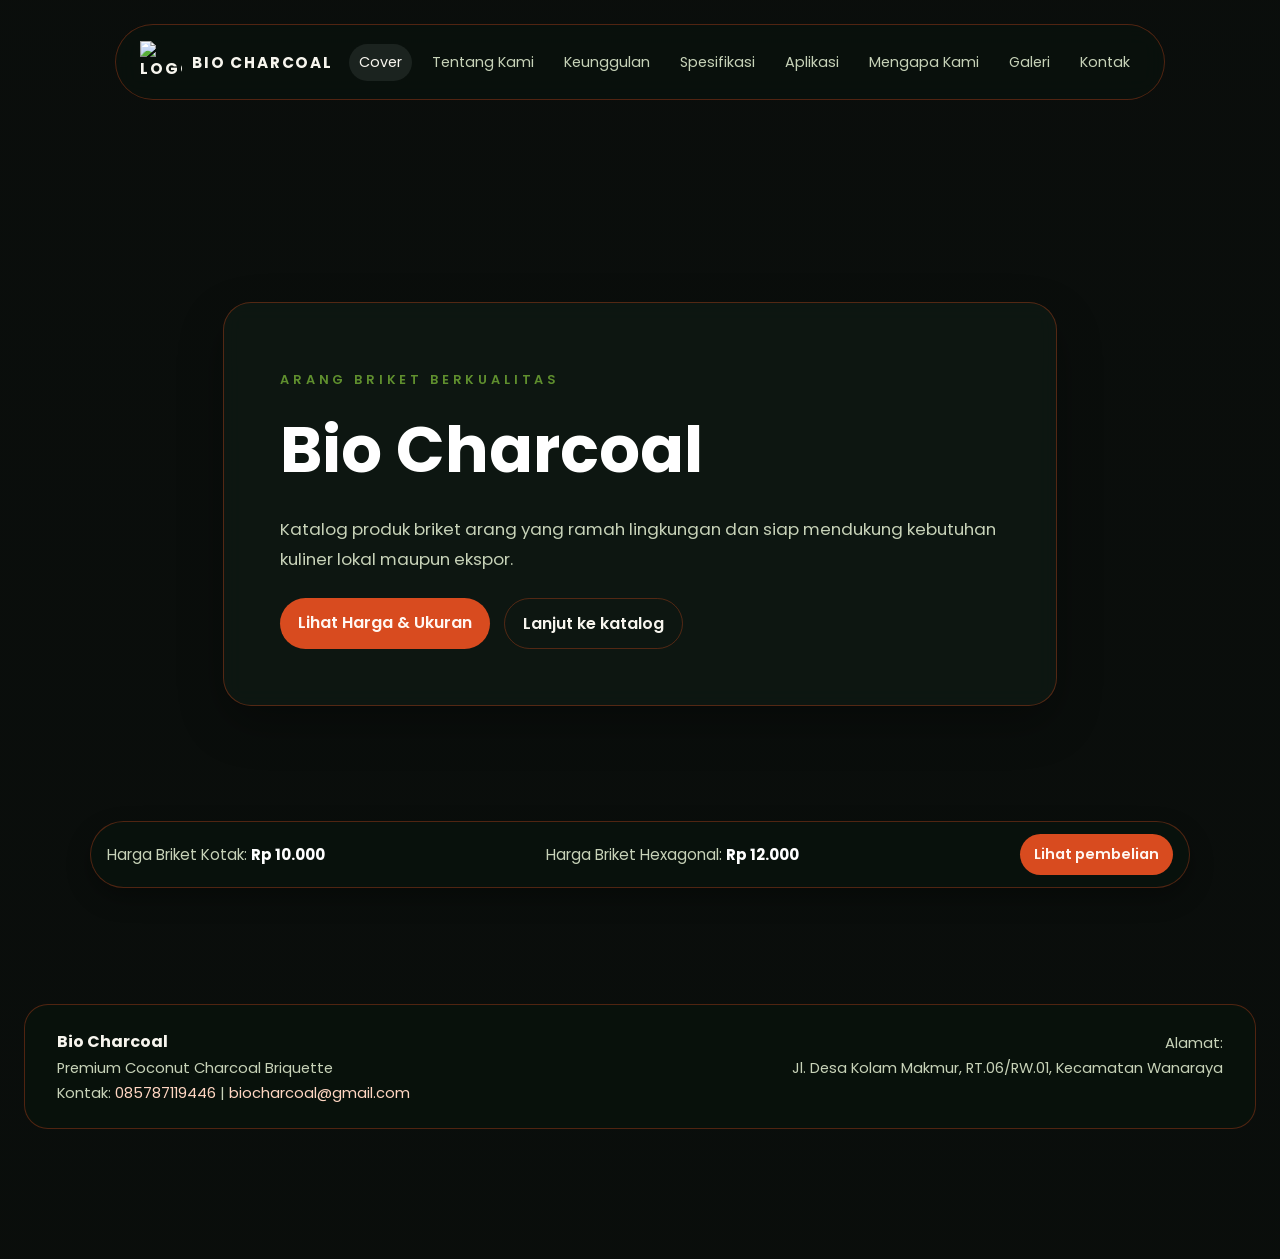
==== index.html @ 6d7f9383 "Add files via upload" ====
<!DOCTYPE html>
<html lang="id">
  <head>
    <meta charset="UTF-8" />
    <meta name="viewport" content="width=device-width, initial-scale=1.0" />
    <title>Bio Charcoal - Katalog Produk</title>
    <link rel="preconnect" href="https://fonts.googleapis.com" />
    <link rel="preconnect" href="https://fonts.gstatic.com" crossorigin />
    <link href="https://fonts.googleapis.com/css2?family=Poppins:wght@400;500;600;700&display=swap" rel="stylesheet" />
    <link rel="stylesheet" href="style.css" />
  </head>
  <body class="cover-page">
    <div class="page-shell">
      <header class="topbar">
        <a class="brand" href="index.html">
          <img src="assets/logo.svg" alt="Logo Bio Charcoal" />
          <span>Bio Charcoal</span>
        </a>
        <nav class="main-nav">
          <a class="active" href="index.html">Cover</a>
          <a href="tentang.html">Tentang Kami</a>
          <a href="keunggulan.html">Keunggulan</a>
          <a href="spesifikasi.html">Spesifikasi</a>
          <a href="aplikasi.html">Aplikasi</a>
          <a href="mengapa.html">Mengapa Kami</a>
          <a href="galeri.html">Galeri</a>
          <a href="kontak.html">Kontak</a>
        </nav>
      </header>

      <main class="hero-screen">
        <section class="hero-card large-hero">
          <div class="hero-copy">
            <p class="eyebrow">Arang Briket Berkualitas</p>
            <h1>Bio Charcoal</h1>
            <p class="lead">
              Katalog produk briket arang yang ramah lingkungan dan siap mendukung kebutuhan kuliner lokal maupun ekspor.
            </p>
            <div class="actions">
              <a class="btn btn-primary" href="spesifikasi.html">Lihat Harga & Ukuran</a>
              <a class="btn btn-secondary" href="tentang.html">Lanjut ke katalog</a>
            </div>
          </div>
        </section>
      </main>
      <footer class="site-footer">
        <div class="footer-left">
          <strong>Bio Charcoal</strong>
          <p>Premium Coconut Charcoal Briquette</p>
          <p>Kontak: <a href="https://wa.me/6285787119446" target="_blank" rel="noopener">085787119446</a> | <a href="mailto:biocharcoal@gmail.com">biocharcoal@gmail.com</a></p>
        </div>
        <div class="footer-right">
          <p>Alamat:</p>
          <p>Jl. Desa Kolam Makmur, RT.06/RW.01, Kecamatan Wanaraya</p>
        </div>
      </footer>
    </div>
    <div class="price-bar">
      <div class="price-bar-inner">
        <span>Harga Briket Kotak: <strong>Rp 10.000</strong></span>
        <span>Harga Briket Hexagonal: <strong>Rp 12.000</strong></span>
        <a class="btn btn-primary" href="harga.html">Lihat pembelian</a>
      </div>
    </div>
    <script src="script.js"></script>
  </body>
</html>
---- style.css ----
:root {
  color-scheme: dark;
  --bg: #0b130d;
  --panel: rgba(19, 34, 22, 0.95);
  --panel-2: rgba(255, 255, 255, 0.06);
  --accent: #d84b1f;
  --accent-2: #5f8f2e;
  --text: #f7f5ee;
  --muted: #c7d2b8;
  --border: rgba(216, 75, 31, 0.35);
}

* {
  box-sizing: border-box;
}

body {
  margin: 0;
  font-family: "Poppins", sans-serif;
  color: var(--text);
  background: linear-gradient(135deg, #0b130d 0%, #1b261a 50%, #4a1f10 100%);
  min-height: 100vh;
  padding-bottom: 90px;
}

img {
  max-width: 100%;
  display: block;
}

.page-shell {
  min-height: 100vh;
  padding: 24px 24px 40px;
  display: flex;
  flex-direction: column;
}

.topbar {
  display: flex;
  justify-content: space-between;
  align-items: center;
  gap: 16px;
  max-width: 1280px;
  margin: 0 auto 24px;
  padding: 16px 24px;
  border: 1px solid var(--border);
  border-radius: 999px;
  background: rgba(9, 18, 13, 0.8);
  backdrop-filter: blur(12px);
}

.brand {
  display: flex;
  align-items: center;
  gap: 10px;
  text-decoration: none;
  color: var(--text);
  font-weight: 700;
  text-transform: uppercase;
  letter-spacing: 0.12em;
  font-size: 0.95rem;
}

.brand img {
  width: 42px;
  height: 42px;
}

.main-nav {
  display: flex;
  flex-wrap: wrap;
  gap: 10px;
}

.main-nav a {
  text-decoration: none;
  color: var(--muted);
  padding: 8px 10px;
  border-radius: 999px;
  transition: 0.2s ease;
  font-size: 0.9rem;
}

.main-nav a:hover,
.main-nav a.active {
  color: var(--text);
  background: rgba(255,255,255,0.08);
}

.cover-page {
  background-image: linear-gradient(rgba(7, 12, 9, 0.7), rgba(7, 12, 9, 0.75)), url("https://images.unsplash.com/photo-1544025162-d76694265947?auto=format&fit=crop&w=1400&q=80");
  background-size: cover;
  background-position: center;
}

.hero-screen {
  max-width: 1280px;
  margin: 0 auto;
  display: grid;
  align-items: center;
  min-height: calc(100vh - 140px);
}

.hero-card,
.section-card {
  background: rgba(14, 24, 18, 0.9);
  border: 1px solid var(--border);
  border-radius: 28px;
  box-shadow: 0 18px 45px rgba(0,0,0,0.3);
  backdrop-filter: blur(10px);
}

.large-hero {
  padding: 56px;
  max-width: 860px;
  overflow: hidden;
}

.hero-copy h1 {
  font-size: clamp(2.4rem, 5vw, 4.4rem);
  margin: 10px 0 14px;
  color: #fff;
}

.eyebrow {
  text-transform: uppercase;
  letter-spacing: 0.3em;
  font-size: 0.8rem;
  color: var(--accent-2);
  font-weight: 600;
}

.lead {
  font-size: 1.05rem;
  line-height: 1.8;
  color: var(--muted);
  max-width: 720px;
}

.actions {
  display: flex;
  gap: 14px;
  flex-wrap: wrap;
  margin-top: 24px;
}

.btn {
  display: inline-block;
  padding: 12px 18px;
  border-radius: 999px;
  text-decoration: none;
  font-weight: 600;
  transition: transform 0.2s ease, box-shadow 0.2s ease;
}

.btn:hover {
  transform: translateY(-2px);
}

.btn-primary {
  background: var(--accent);
  color: #fff7f2;
}

.btn-secondary {
  background: transparent;
  color: var(--text);
  border: 1px solid var(--border);
}

.content {
  max-width: 1280px;
  margin: 0 auto;
  padding: 12px 0 0;
}

.section-card {
  padding: 28px;
}

.section-card h2,
.section-card h3 {
  margin-top: 0;
}

.feature-grid {
  display: grid;
  grid-template-columns: repeat(3, minmax(0, 1fr));
  gap: 18px;
  margin-top: 20px;
}

.feature-card,
.mini-card,
.gallery-item,
.price-box,
.spec-card,
.purchase-option {
  border: 1px solid var(--border);
  background: var(--panel-2);
  border-radius: 24px;
  padding: 24px;
  min-height: 180px;
  display: flex;
  flex-direction: column;
  gap: 10px;
}

.icon {
  font-size: 1.6rem;
  margin-bottom: 10px;
}

.price-grid {
  display: grid;
  grid-template-columns: 1.2fr 0.8fr;
  gap: 18px;
  margin-top: 18px;
  align-items: start;
}

.price-list {
  display: grid;
  gap: 10px;
  margin-top: 6px;
}

.price-item {
  display: flex;
  justify-content: space-between;
  align-items: center;
  padding: 12px 14px;
  border-radius: 14px;
  background: rgba(255, 255, 255, 0.05);
  border: 1px solid rgba(255, 255, 255, 0.08);
}

.purchase-nav {
  display: flex;
  gap: 10px;
  flex-wrap: wrap;
  margin-bottom: 10px;
}

.purchase-toggle {
  border: 1px solid var(--border);
  background: transparent;
  color: var(--text);
  padding: 10px 14px;
  border-radius: 999px;
  cursor: pointer;
  font-weight: 600;
}

.purchase-toggle.active {
  background: var(--accent);
  color: #fff;
}

.purchase-panel {
  display: none;
  gap: 10px;
}

.purchase-panel.active {
  display: grid;
}

.purchase-options {
  display: grid;
  gap: 12px;
  margin-top: 14px;
}

.option-row {
  display: flex;
  flex-wrap: wrap;
  gap: 10px;
  margin-top: 8px;
}

.select-box {
  margin-top: 6px;
  padding: 10px 12px;
  border-radius: 12px;
  border: 1px solid var(--border);
  background: rgba(255, 255, 255, 0.05);
  color: var(--text);
  width: 100%;
}

.select-box.compact {
  margin-top: 0;
  padding: 8px 10px;
}

.purchase-step {
  border: 1px solid rgba(255,255,255,0.08);
  background: rgba(255,255,255,0.04);
  border-radius: 16px;
  padding: 12px;
}

.summary-card {
  margin-top: 10px;
  border: 1px solid rgba(255,255,255,0.08);
  border-radius: 14px;
  padding: 12px;
  background: rgba(255,255,255,0.03);
}

.summary-title {
  margin: 0 0 8px;
  font-weight: 700;
  color: #fff;
}

.summary-row {
  display: flex;
  justify-content: space-between;
  align-items: center;
  gap: 8px;
  flex-wrap: wrap;
  margin-bottom: 8px;
}

.step-list ol {
  margin: 8px 0 0;
  padding-left: 18px;
  color: var(--muted);
}

textarea.select-box {
  min-height: 80px;
  resize: vertical;
}

.note-preview {
  white-space: pre-wrap;
  background: rgba(0,0,0,0.18);
  border: 1px solid rgba(255,255,255,0.08);
  padding: 12px;
  border-radius: 12px;
  color: var(--muted);
  font-size: 0.9rem;
  margin-top: 8px;
}

.action-row {
  display: flex;
  flex-wrap: wrap;
  gap: 10px;
  margin-top: 10px;
}

.product-visuals {
  display: grid;
  grid-template-columns: repeat(2, minmax(0, 1fr));
  gap: 12px;
  margin-top: 16px;
}

.product-card {
  border: 1px solid var(--border);
  border-radius: 16px;
  overflow: hidden;
  background: rgba(255,255,255,0.04);
}

.product-card img {
  width: 100%;
  height: 180px;
  object-fit: cover;
}

.product-card p {
  padding: 10px 12px;
  margin: 0;
  font-weight: 600;
  color: #fff;
}

.stock-panel {
  margin-top: 16px;
  border: 1px solid var(--border);
  border-radius: 18px;
  padding: 16px;
  background: rgba(255,255,255,0.04);
}

.stock-panel input {
  width: 100%;
  padding: 10px 12px;
  border-radius: 12px;
  border: 1px solid var(--border);
  background: rgba(255,255,255,0.05);
  color: var(--text);
  margin-top: 8px;
}

.stock-panel button {
  margin-top: 8px;
}

.pill-group {
  display: flex;
  flex-wrap: wrap;
  gap: 10px;
  margin-top: 18px;
}

.pill {
  padding: 8px 12px;
  border-radius: 999px;
  background: rgba(95, 143, 46, 0.2);
  color: #eaf7d8;
  border: 1px solid rgba(95, 143, 46, 0.35);
}

.table-wrap {
  overflow-x: auto;
  margin-top: 16px;
}

table {
  width: 100%;
  border-collapse: collapse;
  background: rgba(255,255,255,0.03);
}

th,
td {
  padding: 12px 14px;
  border-bottom: 1px solid rgba(255,255,255,0.1);
  text-align: left;
}

th {
  color: var(--accent-2);
  text-transform: uppercase;
  letter-spacing: 0.08em;
  font-size: 0.8rem;
}

.card-list,
.gallery-grid {
  display: grid;
  grid-template-columns: repeat(3, minmax(0, 1fr));
  gap: 16px;
  margin-top: 16px;
}

.mini-card {
  text-align: center;
  font-weight: 600;
  color: #f7e6d8;
}

.gallery-item {
  min-height: 130px;
  display: flex;
  align-items: center;
  justify-content: center;
  color: #f7e6d8;
  font-weight: 600;
}

.contact-list {
  list-style: none;
  padding: 0;
  display: grid;
  gap: 10px;
}

.contact-list a {
  color: #ffd6c2;
  text-decoration: none;
}

.qr-box {
  margin-top: 18px;
  display: inline-block;
  text-align: center;
}

.qr-box img {
  border-radius: 16px;
  border: 1px solid var(--border);
}

.closing {
  margin-top: 20px;
  font-weight: 700;
  color: var(--accent-2);
}

.price-bar {
  position: fixed;
  left: 0;
  right: 0;
  bottom: 0;
  z-index: 1000;
  display: flex;
  justify-content: center;
  pointer-events: none;
}

.price-bar-inner {
  width: min(1100px, calc(100% - 24px));
  margin: 0 auto 12px;
  padding: 12px 16px;
  border: 1px solid var(--border);
  border-radius: 999px;
  background: rgba(9, 18, 13, 0.95);
  box-shadow: 0 10px 25px rgba(0,0,0,0.3);
  display: flex;
  justify-content: space-between;
  align-items: center;
  gap: 10px;
  flex-wrap: wrap;
  pointer-events: auto;
}

.price-bar-inner span {
  color: var(--muted);
  font-size: 0.95rem;
}

.price-bar-inner strong {
  color: #fff;
}

.price-bar .btn {
  padding: 10px 14px;
  font-size: 0.9rem;
}

.site-footer {
  width: 100%;
  max-width: none;
  margin: 120px 0 0;
  padding: 24px 32px;
  border: 1px solid var(--border);
  border-radius: 24px;
  display: flex;
  justify-content: space-between;
  align-items: flex-start;
  gap: 20px;
  background: rgba(9, 18, 13, 0.92);
  color: var(--muted);
  flex-wrap: wrap;
}

.site-footer strong {
  color: var(--text);
}

.site-footer p {
  margin: 4px 0 0;
  font-size: 0.92rem;
}

.site-footer a {
  color: #ffd6c2;
  text-decoration: none;
}

.site-footer a:hover {
  color: var(--text);
}

.footer-left,
.footer-right {
  flex: 1 1 260px;
}

.footer-right {
  text-align: right;
}

@media (max-width: 900px) {
  .topbar {
    border-radius: 24px;
    flex-direction: column;
    align-items: flex-start;
  }

  .feature-grid,
  .card-list,
  .gallery-grid,
  .price-grid {
    grid-template-columns: 1fr 1fr;
  }
}

@media (max-width: 640px) {
  .page-shell {
    padding: 12px;
  }

  .large-hero,
  .section-card {
    padding: 20px;
  }

  .feature-grid,
  .card-list,
  .gallery-grid,
  .price-grid {
    grid-template-columns: 1fr;
  }

  .price-bar-inner {
    border-radius: 20px;
    justify-content: center;
    text-align: center;
  }

  .footer-right {
    text-align: left;
  }
}
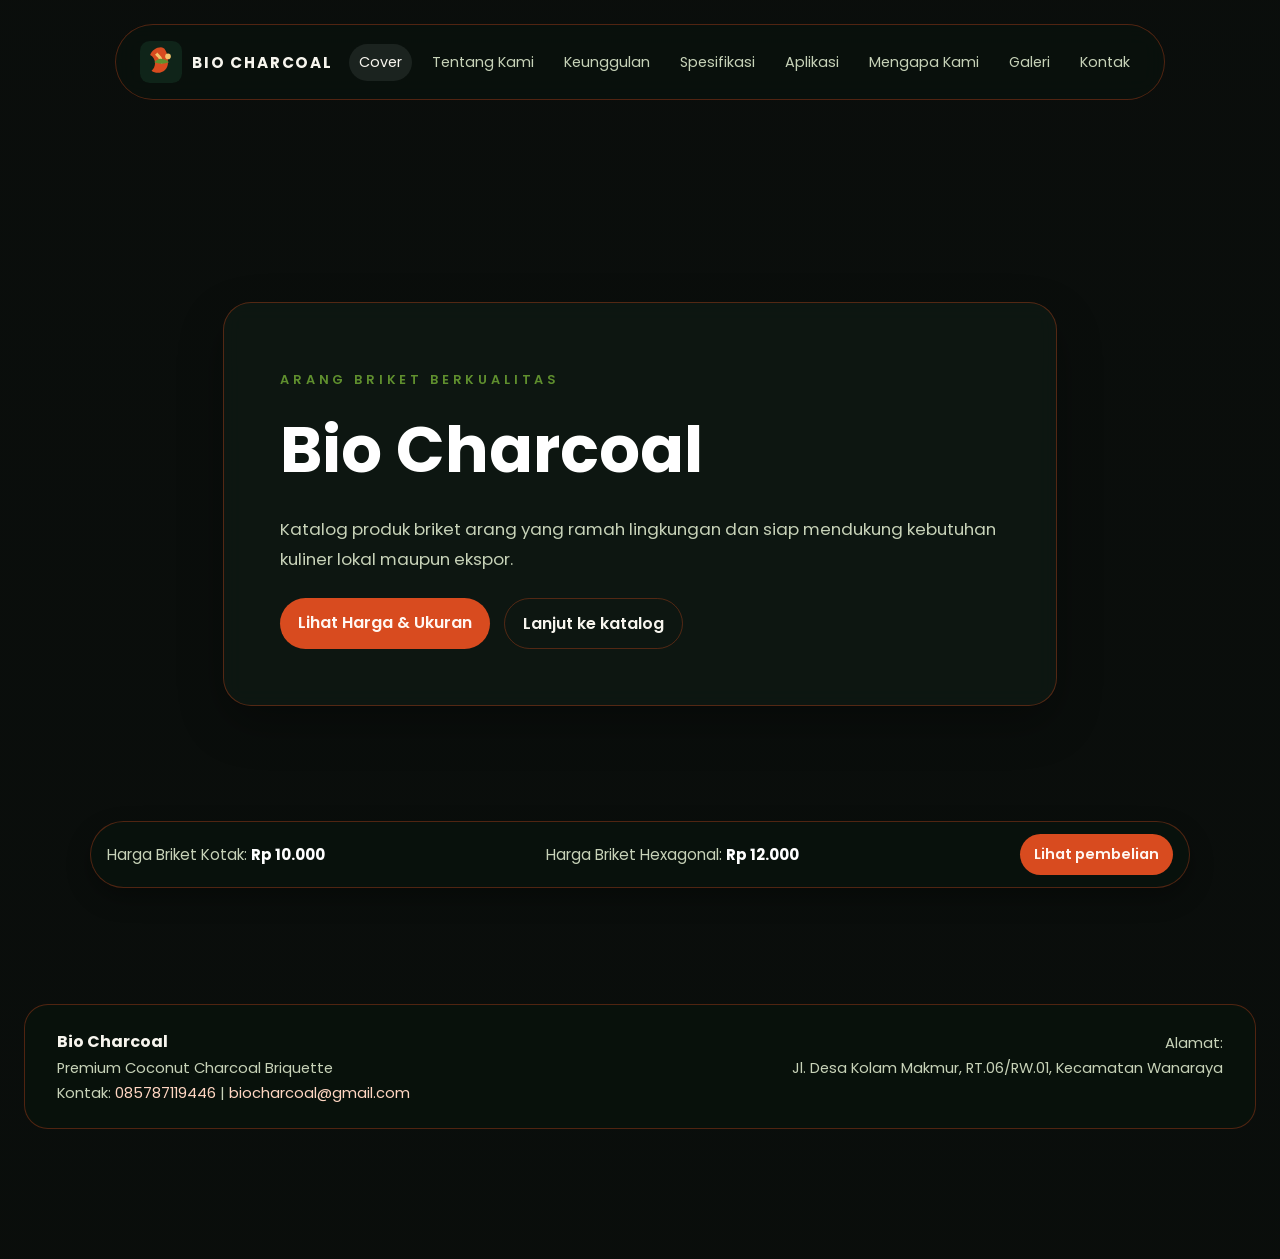
==== commit 8e2e175e: "Upload website Bio Charcoal" ====
--- a/index.html
+++ b/index.html
@@ -1,67 +1,67 @@
-<!DOCTYPE html>
-<html lang="id">
-  <head>
-    <meta charset="UTF-8" />
-    <meta name="viewport" content="width=device-width, initial-scale=1.0" />
-    <title>Bio Charcoal - Katalog Produk</title>
-    <link rel="preconnect" href="https://fonts.googleapis.com" />
-    <link rel="preconnect" href="https://fonts.gstatic.com" crossorigin />
-    <link href="https://fonts.googleapis.com/css2?family=Poppins:wght@400;500;600;700&display=swap" rel="stylesheet" />
-    <link rel="stylesheet" href="style.css" />
-  </head>
-  <body class="cover-page">
-    <div class="page-shell">
-      <header class="topbar">
-        <a class="brand" href="index.html">
-          <img src="assets/logo.svg" alt="Logo Bio Charcoal" />
-          <span>Bio Charcoal</span>
-        </a>
-        <nav class="main-nav">
-          <a class="active" href="index.html">Cover</a>
-          <a href="tentang.html">Tentang Kami</a>
-          <a href="keunggulan.html">Keunggulan</a>
-          <a href="spesifikasi.html">Spesifikasi</a>
-          <a href="aplikasi.html">Aplikasi</a>
-          <a href="mengapa.html">Mengapa Kami</a>
-          <a href="galeri.html">Galeri</a>
-          <a href="kontak.html">Kontak</a>
-        </nav>
-      </header>
-
-      <main class="hero-screen">
-        <section class="hero-card large-hero">
-          <div class="hero-copy">
-            <p class="eyebrow">Arang Briket Berkualitas</p>
-            <h1>Bio Charcoal</h1>
-            <p class="lead">
-              Katalog produk briket arang yang ramah lingkungan dan siap mendukung kebutuhan kuliner lokal maupun ekspor.
-            </p>
-            <div class="actions">
-              <a class="btn btn-primary" href="spesifikasi.html">Lihat Harga & Ukuran</a>
-              <a class="btn btn-secondary" href="tentang.html">Lanjut ke katalog</a>
-            </div>
-          </div>
-        </section>
-      </main>
-      <footer class="site-footer">
-        <div class="footer-left">
-          <strong>Bio Charcoal</strong>
-          <p>Premium Coconut Charcoal Briquette</p>
-          <p>Kontak: <a href="https://wa.me/6285787119446" target="_blank" rel="noopener">085787119446</a> | <a href="mailto:biocharcoal@gmail.com">biocharcoal@gmail.com</a></p>
-        </div>
-        <div class="footer-right">
-          <p>Alamat:</p>
-          <p>Jl. Desa Kolam Makmur, RT.06/RW.01, Kecamatan Wanaraya</p>
-        </div>
-      </footer>
-    </div>
-    <div class="price-bar">
-      <div class="price-bar-inner">
-        <span>Harga Briket Kotak: <strong>Rp 10.000</strong></span>
-        <span>Harga Briket Hexagonal: <strong>Rp 12.000</strong></span>
-        <a class="btn btn-primary" href="harga.html">Lihat pembelian</a>
-      </div>
-    </div>
-    <script src="script.js"></script>
-  </body>
-</html>
+<!DOCTYPE html>
+<html lang="id">
+  <head>
+    <meta charset="UTF-8" />
+    <meta name="viewport" content="width=device-width, initial-scale=1.0" />
+    <title>Bio Charcoal - Katalog Produk</title>
+    <link rel="preconnect" href="https://fonts.googleapis.com" />
+    <link rel="preconnect" href="https://fonts.gstatic.com" crossorigin />
+    <link href="https://fonts.googleapis.com/css2?family=Poppins:wght@400;500;600;700&display=swap" rel="stylesheet" />
+    <link rel="stylesheet" href="style.css" />
+  </head>
+  <body class="cover-page">
+    <div class="page-shell">
+      <header class="topbar">
+        <a class="brand" href="index.html">
+          <img src="assets/logo.svg" alt="Logo Bio Charcoal" />
+          <span>Bio Charcoal</span>
+        </a>
+        <nav class="main-nav">
+          <a class="active" href="index.html">Cover</a>
+          <a href="tentang.html">Tentang Kami</a>
+          <a href="keunggulan.html">Keunggulan</a>
+          <a href="spesifikasi.html">Spesifikasi</a>
+          <a href="aplikasi.html">Aplikasi</a>
+          <a href="mengapa.html">Mengapa Kami</a>
+          <a href="galeri.html">Galeri</a>
+          <a href="kontak.html">Kontak</a>
+        </nav>
+      </header>
+
+      <main class="hero-screen">
+        <section class="hero-card large-hero">
+          <div class="hero-copy">
+            <p class="eyebrow">Arang Briket Berkualitas</p>
+            <h1>Bio Charcoal</h1>
+            <p class="lead">
+              Katalog produk briket arang yang ramah lingkungan dan siap mendukung kebutuhan kuliner lokal maupun ekspor.
+            </p>
+            <div class="actions">
+              <a class="btn btn-primary" href="spesifikasi.html">Lihat Harga & Ukuran</a>
+              <a class="btn btn-secondary" href="tentang.html">Lanjut ke katalog</a>
+            </div>
+          </div>
+        </section>
+      </main>
+      <footer class="site-footer">
+        <div class="footer-left">
+          <strong>Bio Charcoal</strong>
+          <p>Premium Coconut Charcoal Briquette</p>
+          <p>Kontak: <a href="https://wa.me/6285787119446" target="_blank" rel="noopener">085787119446</a> | <a href="mailto:biocharcoal@gmail.com">biocharcoal@gmail.com</a></p>
+        </div>
+        <div class="footer-right">
+          <p>Alamat:</p>
+          <p>Jl. Desa Kolam Makmur, RT.06/RW.01, Kecamatan Wanaraya</p>
+        </div>
+      </footer>
+    </div>
+    <div class="price-bar">
+      <div class="price-bar-inner">
+        <span>Harga Briket Kotak: <strong>Rp 10.000</strong></span>
+        <span>Harga Briket Hexagonal: <strong>Rp 12.000</strong></span>
+        <a class="btn btn-primary" href="harga.html">Lihat pembelian</a>
+      </div>
+    </div>
+    <script src="script.js"></script>
+  </body>
+</html>
--- a/style.css
+++ b/style.css
@@ -1,622 +1,622 @@
-:root {
-  color-scheme: dark;
-  --bg: #0b130d;
-  --panel: rgba(19, 34, 22, 0.95);
-  --panel-2: rgba(255, 255, 255, 0.06);
-  --accent: #d84b1f;
-  --accent-2: #5f8f2e;
-  --text: #f7f5ee;
-  --muted: #c7d2b8;
-  --border: rgba(216, 75, 31, 0.35);
-}
-
-* {
-  box-sizing: border-box;
-}
-
-body {
-  margin: 0;
-  font-family: "Poppins", sans-serif;
-  color: var(--text);
-  background: linear-gradient(135deg, #0b130d 0%, #1b261a 50%, #4a1f10 100%);
-  min-height: 100vh;
-  padding-bottom: 90px;
-}
-
-img {
-  max-width: 100%;
-  display: block;
-}
-
-.page-shell {
-  min-height: 100vh;
-  padding: 24px 24px 40px;
-  display: flex;
-  flex-direction: column;
-}
-
-.topbar {
-  display: flex;
-  justify-content: space-between;
-  align-items: center;
-  gap: 16px;
-  max-width: 1280px;
-  margin: 0 auto 24px;
-  padding: 16px 24px;
-  border: 1px solid var(--border);
-  border-radius: 999px;
-  background: rgba(9, 18, 13, 0.8);
-  backdrop-filter: blur(12px);
-}
-
-.brand {
-  display: flex;
-  align-items: center;
-  gap: 10px;
-  text-decoration: none;
-  color: var(--text);
-  font-weight: 700;
-  text-transform: uppercase;
-  letter-spacing: 0.12em;
-  font-size: 0.95rem;
-}
-
-.brand img {
-  width: 42px;
-  height: 42px;
-}
-
-.main-nav {
-  display: flex;
-  flex-wrap: wrap;
-  gap: 10px;
-}
-
-.main-nav a {
-  text-decoration: none;
-  color: var(--muted);
-  padding: 8px 10px;
-  border-radius: 999px;
-  transition: 0.2s ease;
-  font-size: 0.9rem;
-}
-
-.main-nav a:hover,
-.main-nav a.active {
-  color: var(--text);
-  background: rgba(255,255,255,0.08);
-}
-
-.cover-page {
-  background-image: linear-gradient(rgba(7, 12, 9, 0.7), rgba(7, 12, 9, 0.75)), url("https://images.unsplash.com/photo-1544025162-d76694265947?auto=format&fit=crop&w=1400&q=80");
-  background-size: cover;
-  background-position: center;
-}
-
-.hero-screen {
-  max-width: 1280px;
-  margin: 0 auto;
-  display: grid;
-  align-items: center;
-  min-height: calc(100vh - 140px);
-}
-
-.hero-card,
-.section-card {
-  background: rgba(14, 24, 18, 0.9);
-  border: 1px solid var(--border);
-  border-radius: 28px;
-  box-shadow: 0 18px 45px rgba(0,0,0,0.3);
-  backdrop-filter: blur(10px);
-}
-
-.large-hero {
-  padding: 56px;
-  max-width: 860px;
-  overflow: hidden;
-}
-
-.hero-copy h1 {
-  font-size: clamp(2.4rem, 5vw, 4.4rem);
-  margin: 10px 0 14px;
-  color: #fff;
-}
-
-.eyebrow {
-  text-transform: uppercase;
-  letter-spacing: 0.3em;
-  font-size: 0.8rem;
-  color: var(--accent-2);
-  font-weight: 600;
-}
-
-.lead {
-  font-size: 1.05rem;
-  line-height: 1.8;
-  color: var(--muted);
-  max-width: 720px;
-}
-
-.actions {
-  display: flex;
-  gap: 14px;
-  flex-wrap: wrap;
-  margin-top: 24px;
-}
-
-.btn {
-  display: inline-block;
-  padding: 12px 18px;
-  border-radius: 999px;
-  text-decoration: none;
-  font-weight: 600;
-  transition: transform 0.2s ease, box-shadow 0.2s ease;
-}
-
-.btn:hover {
-  transform: translateY(-2px);
-}
-
-.btn-primary {
-  background: var(--accent);
-  color: #fff7f2;
-}
-
-.btn-secondary {
-  background: transparent;
-  color: var(--text);
-  border: 1px solid var(--border);
-}
-
-.content {
-  max-width: 1280px;
-  margin: 0 auto;
-  padding: 12px 0 0;
-}
-
-.section-card {
-  padding: 28px;
-}
-
-.section-card h2,
-.section-card h3 {
-  margin-top: 0;
-}
-
-.feature-grid {
-  display: grid;
-  grid-template-columns: repeat(3, minmax(0, 1fr));
-  gap: 18px;
-  margin-top: 20px;
-}
-
-.feature-card,
-.mini-card,
-.gallery-item,
-.price-box,
-.spec-card,
-.purchase-option {
-  border: 1px solid var(--border);
-  background: var(--panel-2);
-  border-radius: 24px;
-  padding: 24px;
-  min-height: 180px;
-  display: flex;
-  flex-direction: column;
-  gap: 10px;
-}
-
-.icon {
-  font-size: 1.6rem;
-  margin-bottom: 10px;
-}
-
-.price-grid {
-  display: grid;
-  grid-template-columns: 1.2fr 0.8fr;
-  gap: 18px;
-  margin-top: 18px;
-  align-items: start;
-}
-
-.price-list {
-  display: grid;
-  gap: 10px;
-  margin-top: 6px;
-}
-
-.price-item {
-  display: flex;
-  justify-content: space-between;
-  align-items: center;
-  padding: 12px 14px;
-  border-radius: 14px;
-  background: rgba(255, 255, 255, 0.05);
-  border: 1px solid rgba(255, 255, 255, 0.08);
-}
-
-.purchase-nav {
-  display: flex;
-  gap: 10px;
-  flex-wrap: wrap;
-  margin-bottom: 10px;
-}
-
-.purchase-toggle {
-  border: 1px solid var(--border);
-  background: transparent;
-  color: var(--text);
-  padding: 10px 14px;
-  border-radius: 999px;
-  cursor: pointer;
-  font-weight: 600;
-}
-
-.purchase-toggle.active {
-  background: var(--accent);
-  color: #fff;
-}
-
-.purchase-panel {
-  display: none;
-  gap: 10px;
-}
-
-.purchase-panel.active {
-  display: grid;
-}
-
-.purchase-options {
-  display: grid;
-  gap: 12px;
-  margin-top: 14px;
-}
-
-.option-row {
-  display: flex;
-  flex-wrap: wrap;
-  gap: 10px;
-  margin-top: 8px;
-}
-
-.select-box {
-  margin-top: 6px;
-  padding: 10px 12px;
-  border-radius: 12px;
-  border: 1px solid var(--border);
-  background: rgba(255, 255, 255, 0.05);
-  color: var(--text);
-  width: 100%;
-}
-
-.select-box.compact {
-  margin-top: 0;
-  padding: 8px 10px;
-}
-
-.purchase-step {
-  border: 1px solid rgba(255,255,255,0.08);
-  background: rgba(255,255,255,0.04);
-  border-radius: 16px;
-  padding: 12px;
-}
-
-.summary-card {
-  margin-top: 10px;
-  border: 1px solid rgba(255,255,255,0.08);
-  border-radius: 14px;
-  padding: 12px;
-  background: rgba(255,255,255,0.03);
-}
-
-.summary-title {
-  margin: 0 0 8px;
-  font-weight: 700;
-  color: #fff;
-}
-
-.summary-row {
-  display: flex;
-  justify-content: space-between;
-  align-items: center;
-  gap: 8px;
-  flex-wrap: wrap;
-  margin-bottom: 8px;
-}
-
-.step-list ol {
-  margin: 8px 0 0;
-  padding-left: 18px;
-  color: var(--muted);
-}
-
-textarea.select-box {
-  min-height: 80px;
-  resize: vertical;
-}
-
-.note-preview {
-  white-space: pre-wrap;
-  background: rgba(0,0,0,0.18);
-  border: 1px solid rgba(255,255,255,0.08);
-  padding: 12px;
-  border-radius: 12px;
-  color: var(--muted);
-  font-size: 0.9rem;
-  margin-top: 8px;
-}
-
-.action-row {
-  display: flex;
-  flex-wrap: wrap;
-  gap: 10px;
-  margin-top: 10px;
-}
-
-.product-visuals {
-  display: grid;
-  grid-template-columns: repeat(2, minmax(0, 1fr));
-  gap: 12px;
-  margin-top: 16px;
-}
-
-.product-card {
-  border: 1px solid var(--border);
-  border-radius: 16px;
-  overflow: hidden;
-  background: rgba(255,255,255,0.04);
-}
-
-.product-card img {
-  width: 100%;
-  height: 180px;
-  object-fit: cover;
-}
-
-.product-card p {
-  padding: 10px 12px;
-  margin: 0;
-  font-weight: 600;
-  color: #fff;
-}
-
-.stock-panel {
-  margin-top: 16px;
-  border: 1px solid var(--border);
-  border-radius: 18px;
-  padding: 16px;
-  background: rgba(255,255,255,0.04);
-}
-
-.stock-panel input {
-  width: 100%;
-  padding: 10px 12px;
-  border-radius: 12px;
-  border: 1px solid var(--border);
-  background: rgba(255,255,255,0.05);
-  color: var(--text);
-  margin-top: 8px;
-}
-
-.stock-panel button {
-  margin-top: 8px;
-}
-
-.pill-group {
-  display: flex;
-  flex-wrap: wrap;
-  gap: 10px;
-  margin-top: 18px;
-}
-
-.pill {
-  padding: 8px 12px;
-  border-radius: 999px;
-  background: rgba(95, 143, 46, 0.2);
-  color: #eaf7d8;
-  border: 1px solid rgba(95, 143, 46, 0.35);
-}
-
-.table-wrap {
-  overflow-x: auto;
-  margin-top: 16px;
-}
-
-table {
-  width: 100%;
-  border-collapse: collapse;
-  background: rgba(255,255,255,0.03);
-}
-
-th,
-td {
-  padding: 12px 14px;
-  border-bottom: 1px solid rgba(255,255,255,0.1);
-  text-align: left;
-}
-
-th {
-  color: var(--accent-2);
-  text-transform: uppercase;
-  letter-spacing: 0.08em;
-  font-size: 0.8rem;
-}
-
-.card-list,
-.gallery-grid {
-  display: grid;
-  grid-template-columns: repeat(3, minmax(0, 1fr));
-  gap: 16px;
-  margin-top: 16px;
-}
-
-.mini-card {
-  text-align: center;
-  font-weight: 600;
-  color: #f7e6d8;
-}
-
-.gallery-item {
-  min-height: 130px;
-  display: flex;
-  align-items: center;
-  justify-content: center;
-  color: #f7e6d8;
-  font-weight: 600;
-}
-
-.contact-list {
-  list-style: none;
-  padding: 0;
-  display: grid;
-  gap: 10px;
-}
-
-.contact-list a {
-  color: #ffd6c2;
-  text-decoration: none;
-}
-
-.qr-box {
-  margin-top: 18px;
-  display: inline-block;
-  text-align: center;
-}
-
-.qr-box img {
-  border-radius: 16px;
-  border: 1px solid var(--border);
-}
-
-.closing {
-  margin-top: 20px;
-  font-weight: 700;
-  color: var(--accent-2);
-}
-
-.price-bar {
-  position: fixed;
-  left: 0;
-  right: 0;
-  bottom: 0;
-  z-index: 1000;
-  display: flex;
-  justify-content: center;
-  pointer-events: none;
-}
-
-.price-bar-inner {
-  width: min(1100px, calc(100% - 24px));
-  margin: 0 auto 12px;
-  padding: 12px 16px;
-  border: 1px solid var(--border);
-  border-radius: 999px;
-  background: rgba(9, 18, 13, 0.95);
-  box-shadow: 0 10px 25px rgba(0,0,0,0.3);
-  display: flex;
-  justify-content: space-between;
-  align-items: center;
-  gap: 10px;
-  flex-wrap: wrap;
-  pointer-events: auto;
-}
-
-.price-bar-inner span {
-  color: var(--muted);
-  font-size: 0.95rem;
-}
-
-.price-bar-inner strong {
-  color: #fff;
-}
-
-.price-bar .btn {
-  padding: 10px 14px;
-  font-size: 0.9rem;
-}
-
-.site-footer {
-  width: 100%;
-  max-width: none;
-  margin: 120px 0 0;
-  padding: 24px 32px;
-  border: 1px solid var(--border);
-  border-radius: 24px;
-  display: flex;
-  justify-content: space-between;
-  align-items: flex-start;
-  gap: 20px;
-  background: rgba(9, 18, 13, 0.92);
-  color: var(--muted);
-  flex-wrap: wrap;
-}
-
-.site-footer strong {
-  color: var(--text);
-}
-
-.site-footer p {
-  margin: 4px 0 0;
-  font-size: 0.92rem;
-}
-
-.site-footer a {
-  color: #ffd6c2;
-  text-decoration: none;
-}
-
-.site-footer a:hover {
-  color: var(--text);
-}
-
-.footer-left,
-.footer-right {
-  flex: 1 1 260px;
-}
-
-.footer-right {
-  text-align: right;
-}
-
-@media (max-width: 900px) {
-  .topbar {
-    border-radius: 24px;
-    flex-direction: column;
-    align-items: flex-start;
-  }
-
-  .feature-grid,
-  .card-list,
-  .gallery-grid,
-  .price-grid {
-    grid-template-columns: 1fr 1fr;
-  }
-}
-
-@media (max-width: 640px) {
-  .page-shell {
-    padding: 12px;
-  }
-
-  .large-hero,
-  .section-card {
-    padding: 20px;
-  }
-
-  .feature-grid,
-  .card-list,
-  .gallery-grid,
-  .price-grid {
-    grid-template-columns: 1fr;
-  }
-
-  .price-bar-inner {
-    border-radius: 20px;
-    justify-content: center;
-    text-align: center;
-  }
-
-  .footer-right {
-    text-align: left;
-  }
-}
+:root {
+  color-scheme: dark;
+  --bg: #0b130d;
+  --panel: rgba(19, 34, 22, 0.95);
+  --panel-2: rgba(255, 255, 255, 0.06);
+  --accent: #d84b1f;
+  --accent-2: #5f8f2e;
+  --text: #f7f5ee;
+  --muted: #c7d2b8;
+  --border: rgba(216, 75, 31, 0.35);
+}
+
+* {
+  box-sizing: border-box;
+}
+
+body {
+  margin: 0;
+  font-family: "Poppins", sans-serif;
+  color: var(--text);
+  background: linear-gradient(135deg, #0b130d 0%, #1b261a 50%, #4a1f10 100%);
+  min-height: 100vh;
+  padding-bottom: 90px;
+}
+
+img {
+  max-width: 100%;
+  display: block;
+}
+
+.page-shell {
+  min-height: 100vh;
+  padding: 24px 24px 40px;
+  display: flex;
+  flex-direction: column;
+}
+
+.topbar {
+  display: flex;
+  justify-content: space-between;
+  align-items: center;
+  gap: 16px;
+  max-width: 1280px;
+  margin: 0 auto 24px;
+  padding: 16px 24px;
+  border: 1px solid var(--border);
+  border-radius: 999px;
+  background: rgba(9, 18, 13, 0.8);
+  backdrop-filter: blur(12px);
+}
+
+.brand {
+  display: flex;
+  align-items: center;
+  gap: 10px;
+  text-decoration: none;
+  color: var(--text);
+  font-weight: 700;
+  text-transform: uppercase;
+  letter-spacing: 0.12em;
+  font-size: 0.95rem;
+}
+
+.brand img {
+  width: 42px;
+  height: 42px;
+}
+
+.main-nav {
+  display: flex;
+  flex-wrap: wrap;
+  gap: 10px;
+}
+
+.main-nav a {
+  text-decoration: none;
+  color: var(--muted);
+  padding: 8px 10px;
+  border-radius: 999px;
+  transition: 0.2s ease;
+  font-size: 0.9rem;
+}
+
+.main-nav a:hover,
+.main-nav a.active {
+  color: var(--text);
+  background: rgba(255,255,255,0.08);
+}
+
+.cover-page {
+  background-image: linear-gradient(rgba(7, 12, 9, 0.7), rgba(7, 12, 9, 0.75)), url("https://images.unsplash.com/photo-1544025162-d76694265947?auto=format&fit=crop&w=1400&q=80");
+  background-size: cover;
+  background-position: center;
+}
+
+.hero-screen {
+  max-width: 1280px;
+  margin: 0 auto;
+  display: grid;
+  align-items: center;
+  min-height: calc(100vh - 140px);
+}
+
+.hero-card,
+.section-card {
+  background: rgba(14, 24, 18, 0.9);
+  border: 1px solid var(--border);
+  border-radius: 28px;
+  box-shadow: 0 18px 45px rgba(0,0,0,0.3);
+  backdrop-filter: blur(10px);
+}
+
+.large-hero {
+  padding: 56px;
+  max-width: 860px;
+  overflow: hidden;
+}
+
+.hero-copy h1 {
+  font-size: clamp(2.4rem, 5vw, 4.4rem);
+  margin: 10px 0 14px;
+  color: #fff;
+}
+
+.eyebrow {
+  text-transform: uppercase;
+  letter-spacing: 0.3em;
+  font-size: 0.8rem;
+  color: var(--accent-2);
+  font-weight: 600;
+}
+
+.lead {
+  font-size: 1.05rem;
+  line-height: 1.8;
+  color: var(--muted);
+  max-width: 720px;
+}
+
+.actions {
+  display: flex;
+  gap: 14px;
+  flex-wrap: wrap;
+  margin-top: 24px;
+}
+
+.btn {
+  display: inline-block;
+  padding: 12px 18px;
+  border-radius: 999px;
+  text-decoration: none;
+  font-weight: 600;
+  transition: transform 0.2s ease, box-shadow 0.2s ease;
+}
+
+.btn:hover {
+  transform: translateY(-2px);
+}
+
+.btn-primary {
+  background: var(--accent);
+  color: #fff7f2;
+}
+
+.btn-secondary {
+  background: transparent;
+  color: var(--text);
+  border: 1px solid var(--border);
+}
+
+.content {
+  max-width: 1280px;
+  margin: 0 auto;
+  padding: 12px 0 0;
+}
+
+.section-card {
+  padding: 28px;
+}
+
+.section-card h2,
+.section-card h3 {
+  margin-top: 0;
+}
+
+.feature-grid {
+  display: grid;
+  grid-template-columns: repeat(3, minmax(0, 1fr));
+  gap: 18px;
+  margin-top: 20px;
+}
+
+.feature-card,
+.mini-card,
+.gallery-item,
+.price-box,
+.spec-card,
+.purchase-option {
+  border: 1px solid var(--border);
+  background: var(--panel-2);
+  border-radius: 24px;
+  padding: 24px;
+  min-height: 180px;
+  display: flex;
+  flex-direction: column;
+  gap: 10px;
+}
+
+.icon {
+  font-size: 1.6rem;
+  margin-bottom: 10px;
+}
+
+.price-grid {
+  display: grid;
+  grid-template-columns: 1.2fr 0.8fr;
+  gap: 18px;
+  margin-top: 18px;
+  align-items: start;
+}
+
+.price-list {
+  display: grid;
+  gap: 10px;
+  margin-top: 6px;
+}
+
+.price-item {
+  display: flex;
+  justify-content: space-between;
+  align-items: center;
+  padding: 12px 14px;
+  border-radius: 14px;
+  background: rgba(255, 255, 255, 0.05);
+  border: 1px solid rgba(255, 255, 255, 0.08);
+}
+
+.purchase-nav {
+  display: flex;
+  gap: 10px;
+  flex-wrap: wrap;
+  margin-bottom: 10px;
+}
+
+.purchase-toggle {
+  border: 1px solid var(--border);
+  background: transparent;
+  color: var(--text);
+  padding: 10px 14px;
+  border-radius: 999px;
+  cursor: pointer;
+  font-weight: 600;
+}
+
+.purchase-toggle.active {
+  background: var(--accent);
+  color: #fff;
+}
+
+.purchase-panel {
+  display: none;
+  gap: 10px;
+}
+
+.purchase-panel.active {
+  display: grid;
+}
+
+.purchase-options {
+  display: grid;
+  gap: 12px;
+  margin-top: 14px;
+}
+
+.option-row {
+  display: flex;
+  flex-wrap: wrap;
+  gap: 10px;
+  margin-top: 8px;
+}
+
+.select-box {
+  margin-top: 6px;
+  padding: 10px 12px;
+  border-radius: 12px;
+  border: 1px solid var(--border);
+  background: rgba(255, 255, 255, 0.05);
+  color: var(--text);
+  width: 100%;
+}
+
+.select-box.compact {
+  margin-top: 0;
+  padding: 8px 10px;
+}
+
+.purchase-step {
+  border: 1px solid rgba(255,255,255,0.08);
+  background: rgba(255,255,255,0.04);
+  border-radius: 16px;
+  padding: 12px;
+}
+
+.summary-card {
+  margin-top: 10px;
+  border: 1px solid rgba(255,255,255,0.08);
+  border-radius: 14px;
+  padding: 12px;
+  background: rgba(255,255,255,0.03);
+}
+
+.summary-title {
+  margin: 0 0 8px;
+  font-weight: 700;
+  color: #fff;
+}
+
+.summary-row {
+  display: flex;
+  justify-content: space-between;
+  align-items: center;
+  gap: 8px;
+  flex-wrap: wrap;
+  margin-bottom: 8px;
+}
+
+.step-list ol {
+  margin: 8px 0 0;
+  padding-left: 18px;
+  color: var(--muted);
+}
+
+textarea.select-box {
+  min-height: 80px;
+  resize: vertical;
+}
+
+.note-preview {
+  white-space: pre-wrap;
+  background: rgba(0,0,0,0.18);
+  border: 1px solid rgba(255,255,255,0.08);
+  padding: 12px;
+  border-radius: 12px;
+  color: var(--muted);
+  font-size: 0.9rem;
+  margin-top: 8px;
+}
+
+.action-row {
+  display: flex;
+  flex-wrap: wrap;
+  gap: 10px;
+  margin-top: 10px;
+}
+
+.product-visuals {
+  display: grid;
+  grid-template-columns: repeat(2, minmax(0, 1fr));
+  gap: 12px;
+  margin-top: 16px;
+}
+
+.product-card {
+  border: 1px solid var(--border);
+  border-radius: 16px;
+  overflow: hidden;
+  background: rgba(255,255,255,0.04);
+}
+
+.product-card img {
+  width: 100%;
+  height: 180px;
+  object-fit: cover;
+}
+
+.product-card p {
+  padding: 10px 12px;
+  margin: 0;
+  font-weight: 600;
+  color: #fff;
+}
+
+.stock-panel {
+  margin-top: 16px;
+  border: 1px solid var(--border);
+  border-radius: 18px;
+  padding: 16px;
+  background: rgba(255,255,255,0.04);
+}
+
+.stock-panel input {
+  width: 100%;
+  padding: 10px 12px;
+  border-radius: 12px;
+  border: 1px solid var(--border);
+  background: rgba(255,255,255,0.05);
+  color: var(--text);
+  margin-top: 8px;
+}
+
+.stock-panel button {
+  margin-top: 8px;
+}
+
+.pill-group {
+  display: flex;
+  flex-wrap: wrap;
+  gap: 10px;
+  margin-top: 18px;
+}
+
+.pill {
+  padding: 8px 12px;
+  border-radius: 999px;
+  background: rgba(95, 143, 46, 0.2);
+  color: #eaf7d8;
+  border: 1px solid rgba(95, 143, 46, 0.35);
+}
+
+.table-wrap {
+  overflow-x: auto;
+  margin-top: 16px;
+}
+
+table {
+  width: 100%;
+  border-collapse: collapse;
+  background: rgba(255,255,255,0.03);
+}
+
+th,
+td {
+  padding: 12px 14px;
+  border-bottom: 1px solid rgba(255,255,255,0.1);
+  text-align: left;
+}
+
+th {
+  color: var(--accent-2);
+  text-transform: uppercase;
+  letter-spacing: 0.08em;
+  font-size: 0.8rem;
+}
+
+.card-list,
+.gallery-grid {
+  display: grid;
+  grid-template-columns: repeat(3, minmax(0, 1fr));
+  gap: 16px;
+  margin-top: 16px;
+}
+
+.mini-card {
+  text-align: center;
+  font-weight: 600;
+  color: #f7e6d8;
+}
+
+.gallery-item {
+  min-height: 130px;
+  display: flex;
+  align-items: center;
+  justify-content: center;
+  color: #f7e6d8;
+  font-weight: 600;
+}
+
+.contact-list {
+  list-style: none;
+  padding: 0;
+  display: grid;
+  gap: 10px;
+}
+
+.contact-list a {
+  color: #ffd6c2;
+  text-decoration: none;
+}
+
+.qr-box {
+  margin-top: 18px;
+  display: inline-block;
+  text-align: center;
+}
+
+.qr-box img {
+  border-radius: 16px;
+  border: 1px solid var(--border);
+}
+
+.closing {
+  margin-top: 20px;
+  font-weight: 700;
+  color: var(--accent-2);
+}
+
+.price-bar {
+  position: fixed;
+  left: 0;
+  right: 0;
+  bottom: 0;
+  z-index: 1000;
+  display: flex;
+  justify-content: center;
+  pointer-events: none;
+}
+
+.price-bar-inner {
+  width: min(1100px, calc(100% - 24px));
+  margin: 0 auto 12px;
+  padding: 12px 16px;
+  border: 1px solid var(--border);
+  border-radius: 999px;
+  background: rgba(9, 18, 13, 0.95);
+  box-shadow: 0 10px 25px rgba(0,0,0,0.3);
+  display: flex;
+  justify-content: space-between;
+  align-items: center;
+  gap: 10px;
+  flex-wrap: wrap;
+  pointer-events: auto;
+}
+
+.price-bar-inner span {
+  color: var(--muted);
+  font-size: 0.95rem;
+}
+
+.price-bar-inner strong {
+  color: #fff;
+}
+
+.price-bar .btn {
+  padding: 10px 14px;
+  font-size: 0.9rem;
+}
+
+.site-footer {
+  width: 100%;
+  max-width: none;
+  margin: 120px 0 0;
+  padding: 24px 32px;
+  border: 1px solid var(--border);
+  border-radius: 24px;
+  display: flex;
+  justify-content: space-between;
+  align-items: flex-start;
+  gap: 20px;
+  background: rgba(9, 18, 13, 0.92);
+  color: var(--muted);
+  flex-wrap: wrap;
+}
+
+.site-footer strong {
+  color: var(--text);
+}
+
+.site-footer p {
+  margin: 4px 0 0;
+  font-size: 0.92rem;
+}
+
+.site-footer a {
+  color: #ffd6c2;
+  text-decoration: none;
+}
+
+.site-footer a:hover {
+  color: var(--text);
+}
+
+.footer-left,
+.footer-right {
+  flex: 1 1 260px;
+}
+
+.footer-right {
+  text-align: right;
+}
+
+@media (max-width: 900px) {
+  .topbar {
+    border-radius: 24px;
+    flex-direction: column;
+    align-items: flex-start;
+  }
+
+  .feature-grid,
+  .card-list,
+  .gallery-grid,
+  .price-grid {
+    grid-template-columns: 1fr 1fr;
+  }
+}
+
+@media (max-width: 640px) {
+  .page-shell {
+    padding: 12px;
+  }
+
+  .large-hero,
+  .section-card {
+    padding: 20px;
+  }
+
+  .feature-grid,
+  .card-list,
+  .gallery-grid,
+  .price-grid {
+    grid-template-columns: 1fr;
+  }
+
+  .price-bar-inner {
+    border-radius: 20px;
+    justify-content: center;
+    text-align: center;
+  }
+
+  .footer-right {
+    text-align: left;
+  }
+}
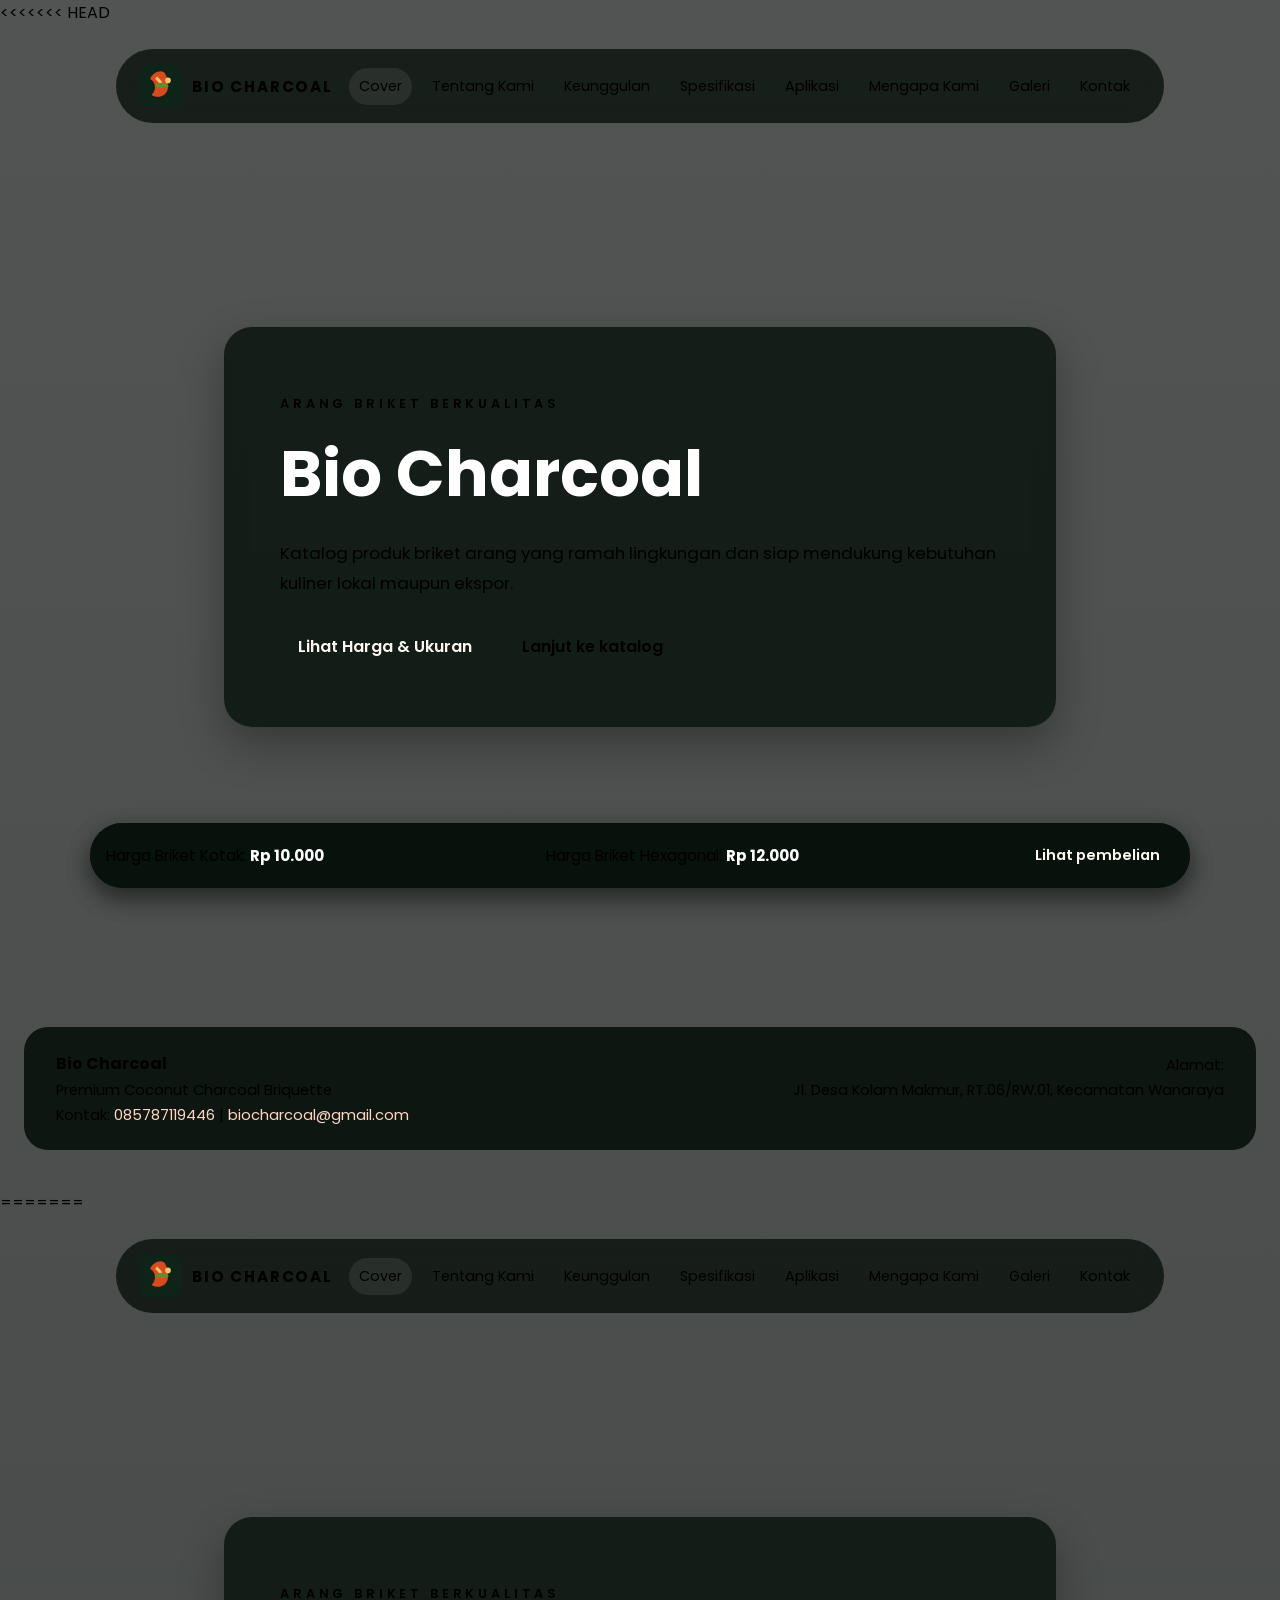
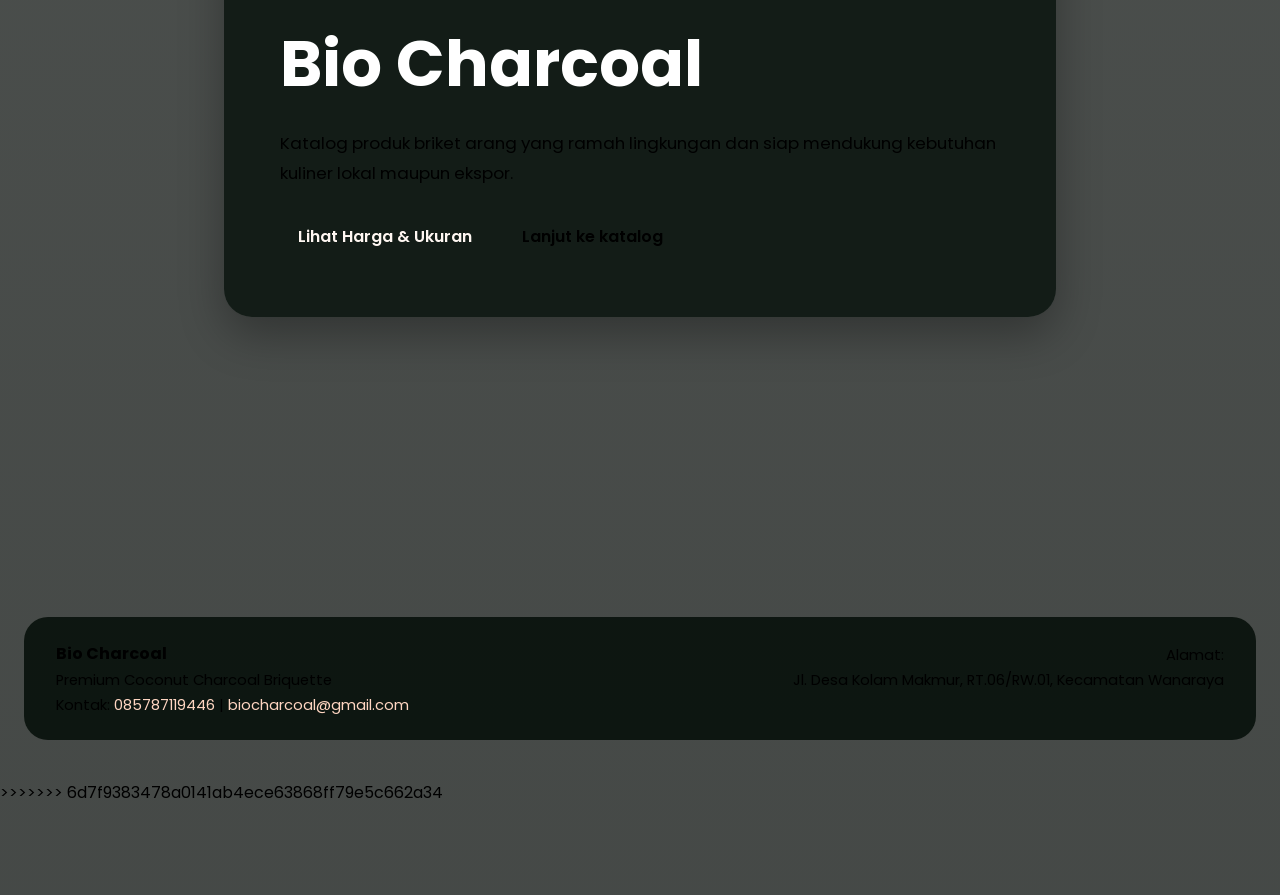
==== commit f11252aa: "Update website Bio Charcoal" ====
--- a/index.html
+++ b/index.html
@@ -1,3 +1,4 @@
+<<<<<<< HEAD
 <!DOCTYPE html>
 <html lang="id">
   <head>
@@ -65,3 +66,72 @@
     <script src="script.js"></script>
   </body>
 </html>
+=======
+<!DOCTYPE html>
+<html lang="id">
+  <head>
+    <meta charset="UTF-8" />
+    <meta name="viewport" content="width=device-width, initial-scale=1.0" />
+    <title>Bio Charcoal - Katalog Produk</title>
+    <link rel="preconnect" href="https://fonts.googleapis.com" />
+    <link rel="preconnect" href="https://fonts.gstatic.com" crossorigin />
+    <link href="https://fonts.googleapis.com/css2?family=Poppins:wght@400;500;600;700&display=swap" rel="stylesheet" />
+    <link rel="stylesheet" href="style.css" />
+  </head>
+  <body class="cover-page">
+    <div class="page-shell">
+      <header class="topbar">
+        <a class="brand" href="index.html">
+          <img src="assets/logo.svg" alt="Logo Bio Charcoal" />
+          <span>Bio Charcoal</span>
+        </a>
+        <nav class="main-nav">
+          <a class="active" href="index.html">Cover</a>
+          <a href="tentang.html">Tentang Kami</a>
+          <a href="keunggulan.html">Keunggulan</a>
+          <a href="spesifikasi.html">Spesifikasi</a>
+          <a href="aplikasi.html">Aplikasi</a>
+          <a href="mengapa.html">Mengapa Kami</a>
+          <a href="galeri.html">Galeri</a>
+          <a href="kontak.html">Kontak</a>
+        </nav>
+      </header>
+
+      <main class="hero-screen">
+        <section class="hero-card large-hero">
+          <div class="hero-copy">
+            <p class="eyebrow">Arang Briket Berkualitas</p>
+            <h1>Bio Charcoal</h1>
+            <p class="lead">
+              Katalog produk briket arang yang ramah lingkungan dan siap mendukung kebutuhan kuliner lokal maupun ekspor.
+            </p>
+            <div class="actions">
+              <a class="btn btn-primary" href="spesifikasi.html">Lihat Harga & Ukuran</a>
+              <a class="btn btn-secondary" href="tentang.html">Lanjut ke katalog</a>
+            </div>
+          </div>
+        </section>
+      </main>
+      <footer class="site-footer">
+        <div class="footer-left">
+          <strong>Bio Charcoal</strong>
+          <p>Premium Coconut Charcoal Briquette</p>
+          <p>Kontak: <a href="https://wa.me/6285787119446" target="_blank" rel="noopener">085787119446</a> | <a href="mailto:biocharcoal@gmail.com">biocharcoal@gmail.com</a></p>
+        </div>
+        <div class="footer-right">
+          <p>Alamat:</p>
+          <p>Jl. Desa Kolam Makmur, RT.06/RW.01, Kecamatan Wanaraya</p>
+        </div>
+      </footer>
+    </div>
+    <div class="price-bar">
+      <div class="price-bar-inner">
+        <span>Harga Briket Kotak: <strong>Rp 10.000</strong></span>
+        <span>Harga Briket Hexagonal: <strong>Rp 12.000</strong></span>
+        <a class="btn btn-primary" href="harga.html">Lihat pembelian</a>
+      </div>
+    </div>
+    <script src="script.js"></script>
+  </body>
+</html>
+>>>>>>> 6d7f9383478a0141ab4ece63868ff79e5c662a34
--- a/style.css
+++ b/style.css
@@ -1,3 +1,4 @@
+<<<<<<< HEAD
 :root {
   color-scheme: dark;
   --bg: #0b130d;
@@ -620,3 +621,627 @@
     text-align: left;
   }
 }
+=======
+:root {
+  color-scheme: dark;
+  --bg: #0b130d;
+  --panel: rgba(19, 34, 22, 0.95);
+  --panel-2: rgba(255, 255, 255, 0.06);
+  --accent: #d84b1f;
+  --accent-2: #5f8f2e;
+  --text: #f7f5ee;
+  --muted: #c7d2b8;
+  --border: rgba(216, 75, 31, 0.35);
+}
+
+* {
+  box-sizing: border-box;
+}
+
+body {
+  margin: 0;
+  font-family: "Poppins", sans-serif;
+  color: var(--text);
+  background: linear-gradient(135deg, #0b130d 0%, #1b261a 50%, #4a1f10 100%);
+  min-height: 100vh;
+  padding-bottom: 90px;
+}
+
+img {
+  max-width: 100%;
+  display: block;
+}
+
+.page-shell {
+  min-height: 100vh;
+  padding: 24px 24px 40px;
+  display: flex;
+  flex-direction: column;
+}
+
+.topbar {
+  display: flex;
+  justify-content: space-between;
+  align-items: center;
+  gap: 16px;
+  max-width: 1280px;
+  margin: 0 auto 24px;
+  padding: 16px 24px;
+  border: 1px solid var(--border);
+  border-radius: 999px;
+  background: rgba(9, 18, 13, 0.8);
+  backdrop-filter: blur(12px);
+}
+
+.brand {
+  display: flex;
+  align-items: center;
+  gap: 10px;
+  text-decoration: none;
+  color: var(--text);
+  font-weight: 700;
+  text-transform: uppercase;
+  letter-spacing: 0.12em;
+  font-size: 0.95rem;
+}
+
+.brand img {
+  width: 42px;
+  height: 42px;
+}
+
+.main-nav {
+  display: flex;
+  flex-wrap: wrap;
+  gap: 10px;
+}
+
+.main-nav a {
+  text-decoration: none;
+  color: var(--muted);
+  padding: 8px 10px;
+  border-radius: 999px;
+  transition: 0.2s ease;
+  font-size: 0.9rem;
+}
+
+.main-nav a:hover,
+.main-nav a.active {
+  color: var(--text);
+  background: rgba(255,255,255,0.08);
+}
+
+.cover-page {
+  background-image: linear-gradient(rgba(7, 12, 9, 0.7), rgba(7, 12, 9, 0.75)), url("https://images.unsplash.com/photo-1544025162-d76694265947?auto=format&fit=crop&w=1400&q=80");
+  background-size: cover;
+  background-position: center;
+}
+
+.hero-screen {
+  max-width: 1280px;
+  margin: 0 auto;
+  display: grid;
+  align-items: center;
+  min-height: calc(100vh - 140px);
+}
+
+.hero-card,
+.section-card {
+  background: rgba(14, 24, 18, 0.9);
+  border: 1px solid var(--border);
+  border-radius: 28px;
+  box-shadow: 0 18px 45px rgba(0,0,0,0.3);
+  backdrop-filter: blur(10px);
+}
+
+.large-hero {
+  padding: 56px;
+  max-width: 860px;
+  overflow: hidden;
+}
+
+.hero-copy h1 {
+  font-size: clamp(2.4rem, 5vw, 4.4rem);
+  margin: 10px 0 14px;
+  color: #fff;
+}
+
+.eyebrow {
+  text-transform: uppercase;
+  letter-spacing: 0.3em;
+  font-size: 0.8rem;
+  color: var(--accent-2);
+  font-weight: 600;
+}
+
+.lead {
+  font-size: 1.05rem;
+  line-height: 1.8;
+  color: var(--muted);
+  max-width: 720px;
+}
+
+.actions {
+  display: flex;
+  gap: 14px;
+  flex-wrap: wrap;
+  margin-top: 24px;
+}
+
+.btn {
+  display: inline-block;
+  padding: 12px 18px;
+  border-radius: 999px;
+  text-decoration: none;
+  font-weight: 600;
+  transition: transform 0.2s ease, box-shadow 0.2s ease;
+}
+
+.btn:hover {
+  transform: translateY(-2px);
+}
+
+.btn-primary {
+  background: var(--accent);
+  color: #fff7f2;
+}
+
+.btn-secondary {
+  background: transparent;
+  color: var(--text);
+  border: 1px solid var(--border);
+}
+
+.content {
+  max-width: 1280px;
+  margin: 0 auto;
+  padding: 12px 0 0;
+}
+
+.section-card {
+  padding: 28px;
+}
+
+.section-card h2,
+.section-card h3 {
+  margin-top: 0;
+}
+
+.feature-grid {
+  display: grid;
+  grid-template-columns: repeat(3, minmax(0, 1fr));
+  gap: 18px;
+  margin-top: 20px;
+}
+
+.feature-card,
+.mini-card,
+.gallery-item,
+.price-box,
+.spec-card,
+.purchase-option {
+  border: 1px solid var(--border);
+  background: var(--panel-2);
+  border-radius: 24px;
+  padding: 24px;
+  min-height: 180px;
+  display: flex;
+  flex-direction: column;
+  gap: 10px;
+}
+
+.icon {
+  font-size: 1.6rem;
+  margin-bottom: 10px;
+}
+
+.price-grid {
+  display: grid;
+  grid-template-columns: 1.2fr 0.8fr;
+  gap: 18px;
+  margin-top: 18px;
+  align-items: start;
+}
+
+.price-list {
+  display: grid;
+  gap: 10px;
+  margin-top: 6px;
+}
+
+.price-item {
+  display: flex;
+  justify-content: space-between;
+  align-items: center;
+  padding: 12px 14px;
+  border-radius: 14px;
+  background: rgba(255, 255, 255, 0.05);
+  border: 1px solid rgba(255, 255, 255, 0.08);
+}
+
+.purchase-nav {
+  display: flex;
+  gap: 10px;
+  flex-wrap: wrap;
+  margin-bottom: 10px;
+}
+
+.purchase-toggle {
+  border: 1px solid var(--border);
+  background: transparent;
+  color: var(--text);
+  padding: 10px 14px;
+  border-radius: 999px;
+  cursor: pointer;
+  font-weight: 600;
+}
+
+.purchase-toggle.active {
+  background: var(--accent);
+  color: #fff;
+}
+
+.purchase-panel {
+  display: none;
+  gap: 10px;
+}
+
+.purchase-panel.active {
+  display: grid;
+}
+
+.purchase-options {
+  display: grid;
+  gap: 12px;
+  margin-top: 14px;
+}
+
+.option-row {
+  display: flex;
+  flex-wrap: wrap;
+  gap: 10px;
+  margin-top: 8px;
+}
+
+.select-box {
+  margin-top: 6px;
+  padding: 10px 12px;
+  border-radius: 12px;
+  border: 1px solid var(--border);
+  background: rgba(255, 255, 255, 0.05);
+  color: var(--text);
+  width: 100%;
+}
+
+.select-box.compact {
+  margin-top: 0;
+  padding: 8px 10px;
+}
+
+.purchase-step {
+  border: 1px solid rgba(255,255,255,0.08);
+  background: rgba(255,255,255,0.04);
+  border-radius: 16px;
+  padding: 12px;
+}
+
+.summary-card {
+  margin-top: 10px;
+  border: 1px solid rgba(255,255,255,0.08);
+  border-radius: 14px;
+  padding: 12px;
+  background: rgba(255,255,255,0.03);
+}
+
+.summary-title {
+  margin: 0 0 8px;
+  font-weight: 700;
+  color: #fff;
+}
+
+.summary-row {
+  display: flex;
+  justify-content: space-between;
+  align-items: center;
+  gap: 8px;
+  flex-wrap: wrap;
+  margin-bottom: 8px;
+}
+
+.step-list ol {
+  margin: 8px 0 0;
+  padding-left: 18px;
+  color: var(--muted);
+}
+
+textarea.select-box {
+  min-height: 80px;
+  resize: vertical;
+}
+
+.note-preview {
+  white-space: pre-wrap;
+  background: rgba(0,0,0,0.18);
+  border: 1px solid rgba(255,255,255,0.08);
+  padding: 12px;
+  border-radius: 12px;
+  color: var(--muted);
+  font-size: 0.9rem;
+  margin-top: 8px;
+}
+
+.action-row {
+  display: flex;
+  flex-wrap: wrap;
+  gap: 10px;
+  margin-top: 10px;
+}
+
+.product-visuals {
+  display: grid;
+  grid-template-columns: repeat(2, minmax(0, 1fr));
+  gap: 12px;
+  margin-top: 16px;
+}
+
+.product-card {
+  border: 1px solid var(--border);
+  border-radius: 16px;
+  overflow: hidden;
+  background: rgba(255,255,255,0.04);
+}
+
+.product-card img {
+  width: 100%;
+  height: 180px;
+  object-fit: cover;
+}
+
+.product-card p {
+  padding: 10px 12px;
+  margin: 0;
+  font-weight: 600;
+  color: #fff;
+}
+
+.stock-panel {
+  margin-top: 16px;
+  border: 1px solid var(--border);
+  border-radius: 18px;
+  padding: 16px;
+  background: rgba(255,255,255,0.04);
+}
+
+.stock-panel input {
+  width: 100%;
+  padding: 10px 12px;
+  border-radius: 12px;
+  border: 1px solid var(--border);
+  background: rgba(255,255,255,0.05);
+  color: var(--text);
+  margin-top: 8px;
+}
+
+.stock-panel button {
+  margin-top: 8px;
+}
+
+.pill-group {
+  display: flex;
+  flex-wrap: wrap;
+  gap: 10px;
+  margin-top: 18px;
+}
+
+.pill {
+  padding: 8px 12px;
+  border-radius: 999px;
+  background: rgba(95, 143, 46, 0.2);
+  color: #eaf7d8;
+  border: 1px solid rgba(95, 143, 46, 0.35);
+}
+
+.table-wrap {
+  overflow-x: auto;
+  margin-top: 16px;
+}
+
+table {
+  width: 100%;
+  border-collapse: collapse;
+  background: rgba(255,255,255,0.03);
+}
+
+th,
+td {
+  padding: 12px 14px;
+  border-bottom: 1px solid rgba(255,255,255,0.1);
+  text-align: left;
+}
+
+th {
+  color: var(--accent-2);
+  text-transform: uppercase;
+  letter-spacing: 0.08em;
+  font-size: 0.8rem;
+}
+
+.card-list,
+.gallery-grid {
+  display: grid;
+  grid-template-columns: repeat(3, minmax(0, 1fr));
+  gap: 16px;
+  margin-top: 16px;
+}
+
+.mini-card {
+  text-align: center;
+  font-weight: 600;
+  color: #f7e6d8;
+}
+
+.gallery-item {
+  min-height: 130px;
+  display: flex;
+  align-items: center;
+  justify-content: center;
+  color: #f7e6d8;
+  font-weight: 600;
+}
+
+.contact-list {
+  list-style: none;
+  padding: 0;
+  display: grid;
+  gap: 10px;
+}
+
+.contact-list a {
+  color: #ffd6c2;
+  text-decoration: none;
+}
+
+.qr-box {
+  margin-top: 18px;
+  display: inline-block;
+  text-align: center;
+}
+
+.qr-box img {
+  border-radius: 16px;
+  border: 1px solid var(--border);
+}
+
+.closing {
+  margin-top: 20px;
+  font-weight: 700;
+  color: var(--accent-2);
+}
+
+.price-bar {
+  position: fixed;
+  left: 0;
+  right: 0;
+  bottom: 0;
+  z-index: 1000;
+  display: flex;
+  justify-content: center;
+  pointer-events: none;
+}
+
+.price-bar-inner {
+  width: min(1100px, calc(100% - 24px));
+  margin: 0 auto 12px;
+  padding: 12px 16px;
+  border: 1px solid var(--border);
+  border-radius: 999px;
+  background: rgba(9, 18, 13, 0.95);
+  box-shadow: 0 10px 25px rgba(0,0,0,0.3);
+  display: flex;
+  justify-content: space-between;
+  align-items: center;
+  gap: 10px;
+  flex-wrap: wrap;
+  pointer-events: auto;
+}
+
+.price-bar-inner span {
+  color: var(--muted);
+  font-size: 0.95rem;
+}
+
+.price-bar-inner strong {
+  color: #fff;
+}
+
+.price-bar .btn {
+  padding: 10px 14px;
+  font-size: 0.9rem;
+}
+
+.site-footer {
+  width: 100%;
+  max-width: none;
+  margin: 120px 0 0;
+  padding: 24px 32px;
+  border: 1px solid var(--border);
+  border-radius: 24px;
+  display: flex;
+  justify-content: space-between;
+  align-items: flex-start;
+  gap: 20px;
+  background: rgba(9, 18, 13, 0.92);
+  color: var(--muted);
+  flex-wrap: wrap;
+}
+
+.site-footer strong {
+  color: var(--text);
+}
+
+.site-footer p {
+  margin: 4px 0 0;
+  font-size: 0.92rem;
+}
+
+.site-footer a {
+  color: #ffd6c2;
+  text-decoration: none;
+}
+
+.site-footer a:hover {
+  color: var(--text);
+}
+
+.footer-left,
+.footer-right {
+  flex: 1 1 260px;
+}
+
+.footer-right {
+  text-align: right;
+}
+
+@media (max-width: 900px) {
+  .topbar {
+    border-radius: 24px;
+    flex-direction: column;
+    align-items: flex-start;
+  }
+
+  .feature-grid,
+  .card-list,
+  .gallery-grid,
+  .price-grid {
+    grid-template-columns: 1fr 1fr;
+  }
+}
+
+@media (max-width: 640px) {
+  .page-shell {
+    padding: 12px;
+  }
+
+  .large-hero,
+  .section-card {
+    padding: 20px;
+  }
+
+  .feature-grid,
+  .card-list,
+  .gallery-grid,
+  .price-grid {
+    grid-template-columns: 1fr;
+  }
+
+  .price-bar-inner {
+    border-radius: 20px;
+    justify-content: center;
+    text-align: center;
+  }
+
+  .footer-right {
+    text-align: left;
+  }
+}
+>>>>>>> 6d7f9383478a0141ab4ece63868ff79e5c662a34
--- a/style.css
+++ b/style.css
@@ -1,3 +1,4 @@
+<<<<<<< HEAD
 :root {
   color-scheme: dark;
   --bg: #0b130d;
@@ -620,3 +621,627 @@
     text-align: left;
   }
 }
+=======
+:root {
+  color-scheme: dark;
+  --bg: #0b130d;
+  --panel: rgba(19, 34, 22, 0.95);
+  --panel-2: rgba(255, 255, 255, 0.06);
+  --accent: #d84b1f;
+  --accent-2: #5f8f2e;
+  --text: #f7f5ee;
+  --muted: #c7d2b8;
+  --border: rgba(216, 75, 31, 0.35);
+}
+
+* {
+  box-sizing: border-box;
+}
+
+body {
+  margin: 0;
+  font-family: "Poppins", sans-serif;
+  color: var(--text);
+  background: linear-gradient(135deg, #0b130d 0%, #1b261a 50%, #4a1f10 100%);
+  min-height: 100vh;
+  padding-bottom: 90px;
+}
+
+img {
+  max-width: 100%;
+  display: block;
+}
+
+.page-shell {
+  min-height: 100vh;
+  padding: 24px 24px 40px;
+  display: flex;
+  flex-direction: column;
+}
+
+.topbar {
+  display: flex;
+  justify-content: space-between;
+  align-items: center;
+  gap: 16px;
+  max-width: 1280px;
+  margin: 0 auto 24px;
+  padding: 16px 24px;
+  border: 1px solid var(--border);
+  border-radius: 999px;
+  background: rgba(9, 18, 13, 0.8);
+  backdrop-filter: blur(12px);
+}
+
+.brand {
+  display: flex;
+  align-items: center;
+  gap: 10px;
+  text-decoration: none;
+  color: var(--text);
+  font-weight: 700;
+  text-transform: uppercase;
+  letter-spacing: 0.12em;
+  font-size: 0.95rem;
+}
+
+.brand img {
+  width: 42px;
+  height: 42px;
+}
+
+.main-nav {
+  display: flex;
+  flex-wrap: wrap;
+  gap: 10px;
+}
+
+.main-nav a {
+  text-decoration: none;
+  color: var(--muted);
+  padding: 8px 10px;
+  border-radius: 999px;
+  transition: 0.2s ease;
+  font-size: 0.9rem;
+}
+
+.main-nav a:hover,
+.main-nav a.active {
+  color: var(--text);
+  background: rgba(255,255,255,0.08);
+}
+
+.cover-page {
+  background-image: linear-gradient(rgba(7, 12, 9, 0.7), rgba(7, 12, 9, 0.75)), url("https://images.unsplash.com/photo-1544025162-d76694265947?auto=format&fit=crop&w=1400&q=80");
+  background-size: cover;
+  background-position: center;
+}
+
+.hero-screen {
+  max-width: 1280px;
+  margin: 0 auto;
+  display: grid;
+  align-items: center;
+  min-height: calc(100vh - 140px);
+}
+
+.hero-card,
+.section-card {
+  background: rgba(14, 24, 18, 0.9);
+  border: 1px solid var(--border);
+  border-radius: 28px;
+  box-shadow: 0 18px 45px rgba(0,0,0,0.3);
+  backdrop-filter: blur(10px);
+}
+
+.large-hero {
+  padding: 56px;
+  max-width: 860px;
+  overflow: hidden;
+}
+
+.hero-copy h1 {
+  font-size: clamp(2.4rem, 5vw, 4.4rem);
+  margin: 10px 0 14px;
+  color: #fff;
+}
+
+.eyebrow {
+  text-transform: uppercase;
+  letter-spacing: 0.3em;
+  font-size: 0.8rem;
+  color: var(--accent-2);
+  font-weight: 600;
+}
+
+.lead {
+  font-size: 1.05rem;
+  line-height: 1.8;
+  color: var(--muted);
+  max-width: 720px;
+}
+
+.actions {
+  display: flex;
+  gap: 14px;
+  flex-wrap: wrap;
+  margin-top: 24px;
+}
+
+.btn {
+  display: inline-block;
+  padding: 12px 18px;
+  border-radius: 999px;
+  text-decoration: none;
+  font-weight: 600;
+  transition: transform 0.2s ease, box-shadow 0.2s ease;
+}
+
+.btn:hover {
+  transform: translateY(-2px);
+}
+
+.btn-primary {
+  background: var(--accent);
+  color: #fff7f2;
+}
+
+.btn-secondary {
+  background: transparent;
+  color: var(--text);
+  border: 1px solid var(--border);
+}
+
+.content {
+  max-width: 1280px;
+  margin: 0 auto;
+  padding: 12px 0 0;
+}
+
+.section-card {
+  padding: 28px;
+}
+
+.section-card h2,
+.section-card h3 {
+  margin-top: 0;
+}
+
+.feature-grid {
+  display: grid;
+  grid-template-columns: repeat(3, minmax(0, 1fr));
+  gap: 18px;
+  margin-top: 20px;
+}
+
+.feature-card,
+.mini-card,
+.gallery-item,
+.price-box,
+.spec-card,
+.purchase-option {
+  border: 1px solid var(--border);
+  background: var(--panel-2);
+  border-radius: 24px;
+  padding: 24px;
+  min-height: 180px;
+  display: flex;
+  flex-direction: column;
+  gap: 10px;
+}
+
+.icon {
+  font-size: 1.6rem;
+  margin-bottom: 10px;
+}
+
+.price-grid {
+  display: grid;
+  grid-template-columns: 1.2fr 0.8fr;
+  gap: 18px;
+  margin-top: 18px;
+  align-items: start;
+}
+
+.price-list {
+  display: grid;
+  gap: 10px;
+  margin-top: 6px;
+}
+
+.price-item {
+  display: flex;
+  justify-content: space-between;
+  align-items: center;
+  padding: 12px 14px;
+  border-radius: 14px;
+  background: rgba(255, 255, 255, 0.05);
+  border: 1px solid rgba(255, 255, 255, 0.08);
+}
+
+.purchase-nav {
+  display: flex;
+  gap: 10px;
+  flex-wrap: wrap;
+  margin-bottom: 10px;
+}
+
+.purchase-toggle {
+  border: 1px solid var(--border);
+  background: transparent;
+  color: var(--text);
+  padding: 10px 14px;
+  border-radius: 999px;
+  cursor: pointer;
+  font-weight: 600;
+}
+
+.purchase-toggle.active {
+  background: var(--accent);
+  color: #fff;
+}
+
+.purchase-panel {
+  display: none;
+  gap: 10px;
+}
+
+.purchase-panel.active {
+  display: grid;
+}
+
+.purchase-options {
+  display: grid;
+  gap: 12px;
+  margin-top: 14px;
+}
+
+.option-row {
+  display: flex;
+  flex-wrap: wrap;
+  gap: 10px;
+  margin-top: 8px;
+}
+
+.select-box {
+  margin-top: 6px;
+  padding: 10px 12px;
+  border-radius: 12px;
+  border: 1px solid var(--border);
+  background: rgba(255, 255, 255, 0.05);
+  color: var(--text);
+  width: 100%;
+}
+
+.select-box.compact {
+  margin-top: 0;
+  padding: 8px 10px;
+}
+
+.purchase-step {
+  border: 1px solid rgba(255,255,255,0.08);
+  background: rgba(255,255,255,0.04);
+  border-radius: 16px;
+  padding: 12px;
+}
+
+.summary-card {
+  margin-top: 10px;
+  border: 1px solid rgba(255,255,255,0.08);
+  border-radius: 14px;
+  padding: 12px;
+  background: rgba(255,255,255,0.03);
+}
+
+.summary-title {
+  margin: 0 0 8px;
+  font-weight: 700;
+  color: #fff;
+}
+
+.summary-row {
+  display: flex;
+  justify-content: space-between;
+  align-items: center;
+  gap: 8px;
+  flex-wrap: wrap;
+  margin-bottom: 8px;
+}
+
+.step-list ol {
+  margin: 8px 0 0;
+  padding-left: 18px;
+  color: var(--muted);
+}
+
+textarea.select-box {
+  min-height: 80px;
+  resize: vertical;
+}
+
+.note-preview {
+  white-space: pre-wrap;
+  background: rgba(0,0,0,0.18);
+  border: 1px solid rgba(255,255,255,0.08);
+  padding: 12px;
+  border-radius: 12px;
+  color: var(--muted);
+  font-size: 0.9rem;
+  margin-top: 8px;
+}
+
+.action-row {
+  display: flex;
+  flex-wrap: wrap;
+  gap: 10px;
+  margin-top: 10px;
+}
+
+.product-visuals {
+  display: grid;
+  grid-template-columns: repeat(2, minmax(0, 1fr));
+  gap: 12px;
+  margin-top: 16px;
+}
+
+.product-card {
+  border: 1px solid var(--border);
+  border-radius: 16px;
+  overflow: hidden;
+  background: rgba(255,255,255,0.04);
+}
+
+.product-card img {
+  width: 100%;
+  height: 180px;
+  object-fit: cover;
+}
+
+.product-card p {
+  padding: 10px 12px;
+  margin: 0;
+  font-weight: 600;
+  color: #fff;
+}
+
+.stock-panel {
+  margin-top: 16px;
+  border: 1px solid var(--border);
+  border-radius: 18px;
+  padding: 16px;
+  background: rgba(255,255,255,0.04);
+}
+
+.stock-panel input {
+  width: 100%;
+  padding: 10px 12px;
+  border-radius: 12px;
+  border: 1px solid var(--border);
+  background: rgba(255,255,255,0.05);
+  color: var(--text);
+  margin-top: 8px;
+}
+
+.stock-panel button {
+  margin-top: 8px;
+}
+
+.pill-group {
+  display: flex;
+  flex-wrap: wrap;
+  gap: 10px;
+  margin-top: 18px;
+}
+
+.pill {
+  padding: 8px 12px;
+  border-radius: 999px;
+  background: rgba(95, 143, 46, 0.2);
+  color: #eaf7d8;
+  border: 1px solid rgba(95, 143, 46, 0.35);
+}
+
+.table-wrap {
+  overflow-x: auto;
+  margin-top: 16px;
+}
+
+table {
+  width: 100%;
+  border-collapse: collapse;
+  background: rgba(255,255,255,0.03);
+}
+
+th,
+td {
+  padding: 12px 14px;
+  border-bottom: 1px solid rgba(255,255,255,0.1);
+  text-align: left;
+}
+
+th {
+  color: var(--accent-2);
+  text-transform: uppercase;
+  letter-spacing: 0.08em;
+  font-size: 0.8rem;
+}
+
+.card-list,
+.gallery-grid {
+  display: grid;
+  grid-template-columns: repeat(3, minmax(0, 1fr));
+  gap: 16px;
+  margin-top: 16px;
+}
+
+.mini-card {
+  text-align: center;
+  font-weight: 600;
+  color: #f7e6d8;
+}
+
+.gallery-item {
+  min-height: 130px;
+  display: flex;
+  align-items: center;
+  justify-content: center;
+  color: #f7e6d8;
+  font-weight: 600;
+}
+
+.contact-list {
+  list-style: none;
+  padding: 0;
+  display: grid;
+  gap: 10px;
+}
+
+.contact-list a {
+  color: #ffd6c2;
+  text-decoration: none;
+}
+
+.qr-box {
+  margin-top: 18px;
+  display: inline-block;
+  text-align: center;
+}
+
+.qr-box img {
+  border-radius: 16px;
+  border: 1px solid var(--border);
+}
+
+.closing {
+  margin-top: 20px;
+  font-weight: 700;
+  color: var(--accent-2);
+}
+
+.price-bar {
+  position: fixed;
+  left: 0;
+  right: 0;
+  bottom: 0;
+  z-index: 1000;
+  display: flex;
+  justify-content: center;
+  pointer-events: none;
+}
+
+.price-bar-inner {
+  width: min(1100px, calc(100% - 24px));
+  margin: 0 auto 12px;
+  padding: 12px 16px;
+  border: 1px solid var(--border);
+  border-radius: 999px;
+  background: rgba(9, 18, 13, 0.95);
+  box-shadow: 0 10px 25px rgba(0,0,0,0.3);
+  display: flex;
+  justify-content: space-between;
+  align-items: center;
+  gap: 10px;
+  flex-wrap: wrap;
+  pointer-events: auto;
+}
+
+.price-bar-inner span {
+  color: var(--muted);
+  font-size: 0.95rem;
+}
+
+.price-bar-inner strong {
+  color: #fff;
+}
+
+.price-bar .btn {
+  padding: 10px 14px;
+  font-size: 0.9rem;
+}
+
+.site-footer {
+  width: 100%;
+  max-width: none;
+  margin: 120px 0 0;
+  padding: 24px 32px;
+  border: 1px solid var(--border);
+  border-radius: 24px;
+  display: flex;
+  justify-content: space-between;
+  align-items: flex-start;
+  gap: 20px;
+  background: rgba(9, 18, 13, 0.92);
+  color: var(--muted);
+  flex-wrap: wrap;
+}
+
+.site-footer strong {
+  color: var(--text);
+}
+
+.site-footer p {
+  margin: 4px 0 0;
+  font-size: 0.92rem;
+}
+
+.site-footer a {
+  color: #ffd6c2;
+  text-decoration: none;
+}
+
+.site-footer a:hover {
+  color: var(--text);
+}
+
+.footer-left,
+.footer-right {
+  flex: 1 1 260px;
+}
+
+.footer-right {
+  text-align: right;
+}
+
+@media (max-width: 900px) {
+  .topbar {
+    border-radius: 24px;
+    flex-direction: column;
+    align-items: flex-start;
+  }
+
+  .feature-grid,
+  .card-list,
+  .gallery-grid,
+  .price-grid {
+    grid-template-columns: 1fr 1fr;
+  }
+}
+
+@media (max-width: 640px) {
+  .page-shell {
+    padding: 12px;
+  }
+
+  .large-hero,
+  .section-card {
+    padding: 20px;
+  }
+
+  .feature-grid,
+  .card-list,
+  .gallery-grid,
+  .price-grid {
+    grid-template-columns: 1fr;
+  }
+
+  .price-bar-inner {
+    border-radius: 20px;
+    justify-content: center;
+    text-align: center;
+  }
+
+  .footer-right {
+    text-align: left;
+  }
+}
+>>>>>>> 6d7f9383478a0141ab4ece63868ff79e5c662a34
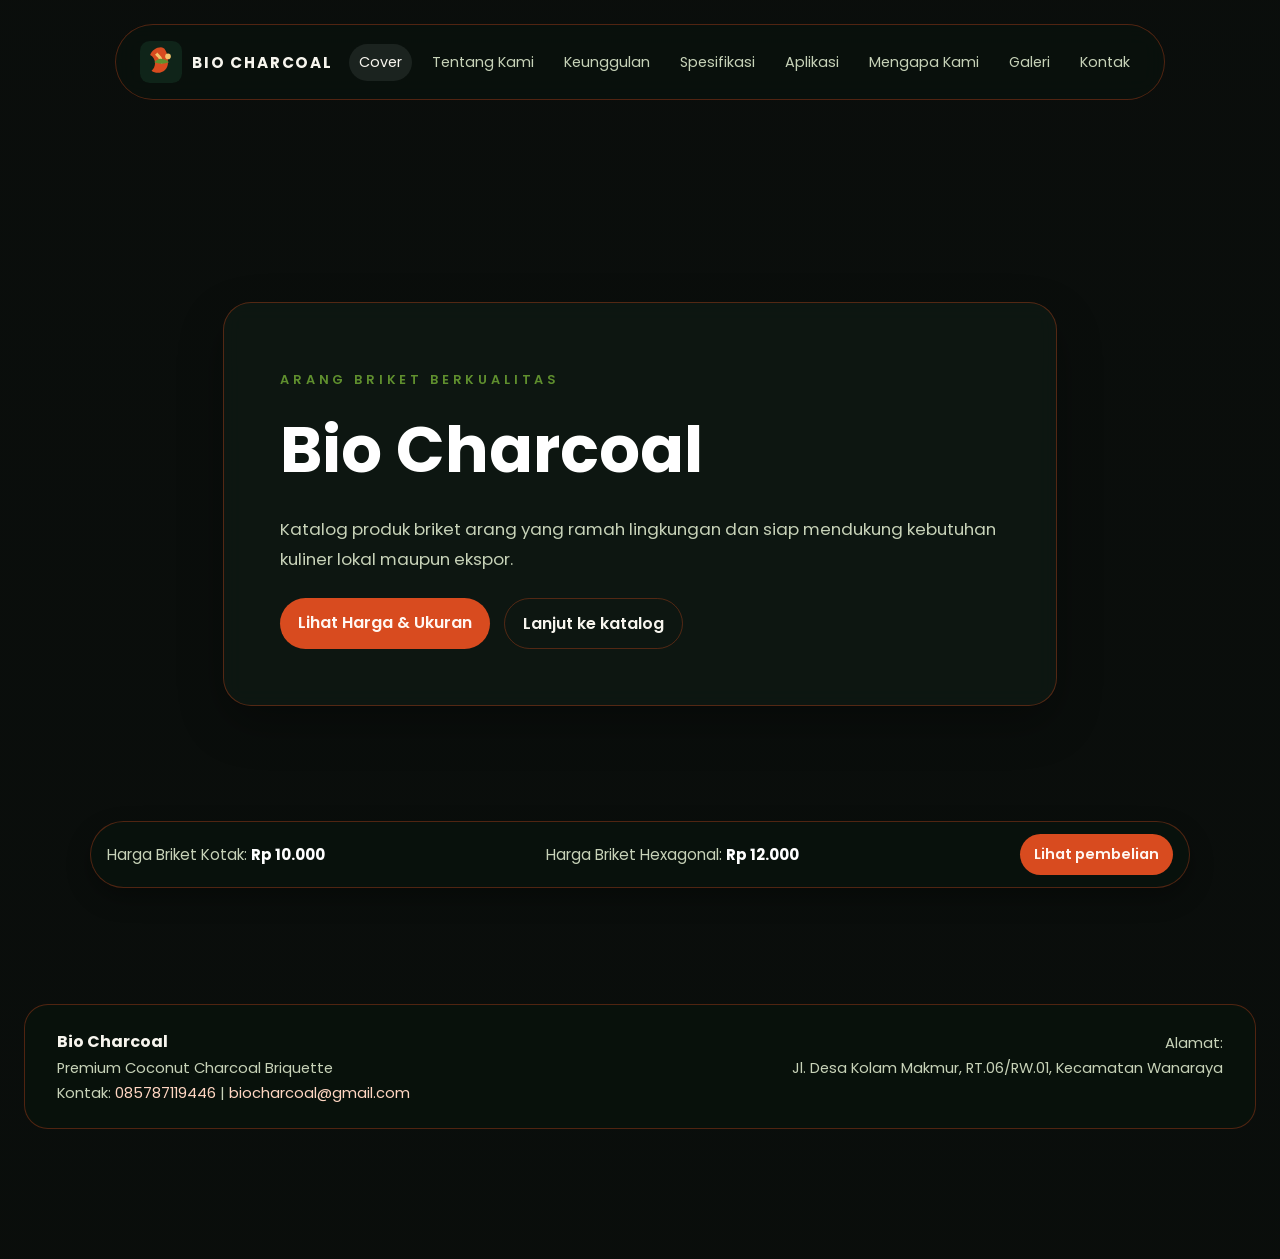
==== commit 55216706: "Update website" ====
--- a/index.html
+++ b/index.html
@@ -1,4 +1,3 @@
-<<<<<<< HEAD
 <!DOCTYPE html>
 <html lang="id">
   <head>
@@ -66,72 +65,3 @@
     <script src="script.js"></script>
   </body>
 </html>
-=======
-<!DOCTYPE html>
-<html lang="id">
-  <head>
-    <meta charset="UTF-8" />
-    <meta name="viewport" content="width=device-width, initial-scale=1.0" />
-    <title>Bio Charcoal - Katalog Produk</title>
-    <link rel="preconnect" href="https://fonts.googleapis.com" />
-    <link rel="preconnect" href="https://fonts.gstatic.com" crossorigin />
-    <link href="https://fonts.googleapis.com/css2?family=Poppins:wght@400;500;600;700&display=swap" rel="stylesheet" />
-    <link rel="stylesheet" href="style.css" />
-  </head>
-  <body class="cover-page">
-    <div class="page-shell">
-      <header class="topbar">
-        <a class="brand" href="index.html">
-          <img src="assets/logo.svg" alt="Logo Bio Charcoal" />
-          <span>Bio Charcoal</span>
-        </a>
-        <nav class="main-nav">
-          <a class="active" href="index.html">Cover</a>
-          <a href="tentang.html">Tentang Kami</a>
-          <a href="keunggulan.html">Keunggulan</a>
-          <a href="spesifikasi.html">Spesifikasi</a>
-          <a href="aplikasi.html">Aplikasi</a>
-          <a href="mengapa.html">Mengapa Kami</a>
-          <a href="galeri.html">Galeri</a>
-          <a href="kontak.html">Kontak</a>
-        </nav>
-      </header>
-
-      <main class="hero-screen">
-        <section class="hero-card large-hero">
-          <div class="hero-copy">
-            <p class="eyebrow">Arang Briket Berkualitas</p>
-            <h1>Bio Charcoal</h1>
-            <p class="lead">
-              Katalog produk briket arang yang ramah lingkungan dan siap mendukung kebutuhan kuliner lokal maupun ekspor.
-            </p>
-            <div class="actions">
-              <a class="btn btn-primary" href="spesifikasi.html">Lihat Harga & Ukuran</a>
-              <a class="btn btn-secondary" href="tentang.html">Lanjut ke katalog</a>
-            </div>
-          </div>
-        </section>
-      </main>
-      <footer class="site-footer">
-        <div class="footer-left">
-          <strong>Bio Charcoal</strong>
-          <p>Premium Coconut Charcoal Briquette</p>
-          <p>Kontak: <a href="https://wa.me/6285787119446" target="_blank" rel="noopener">085787119446</a> | <a href="mailto:biocharcoal@gmail.com">biocharcoal@gmail.com</a></p>
-        </div>
-        <div class="footer-right">
-          <p>Alamat:</p>
-          <p>Jl. Desa Kolam Makmur, RT.06/RW.01, Kecamatan Wanaraya</p>
-        </div>
-      </footer>
-    </div>
-    <div class="price-bar">
-      <div class="price-bar-inner">
-        <span>Harga Briket Kotak: <strong>Rp 10.000</strong></span>
-        <span>Harga Briket Hexagonal: <strong>Rp 12.000</strong></span>
-        <a class="btn btn-primary" href="harga.html">Lihat pembelian</a>
-      </div>
-    </div>
-    <script src="script.js"></script>
-  </body>
-</html>
->>>>>>> 6d7f9383478a0141ab4ece63868ff79e5c662a34
--- a/style.css
+++ b/style.css
@@ -1,4 +1,3 @@
-<<<<<<< HEAD
 :root {
   color-scheme: dark;
   --bg: #0b130d;
@@ -621,627 +620,3 @@
     text-align: left;
   }
 }
-=======
-:root {
-  color-scheme: dark;
-  --bg: #0b130d;
-  --panel: rgba(19, 34, 22, 0.95);
-  --panel-2: rgba(255, 255, 255, 0.06);
-  --accent: #d84b1f;
-  --accent-2: #5f8f2e;
-  --text: #f7f5ee;
-  --muted: #c7d2b8;
-  --border: rgba(216, 75, 31, 0.35);
-}
-
-* {
-  box-sizing: border-box;
-}
-
-body {
-  margin: 0;
-  font-family: "Poppins", sans-serif;
-  color: var(--text);
-  background: linear-gradient(135deg, #0b130d 0%, #1b261a 50%, #4a1f10 100%);
-  min-height: 100vh;
-  padding-bottom: 90px;
-}
-
-img {
-  max-width: 100%;
-  display: block;
-}
-
-.page-shell {
-  min-height: 100vh;
-  padding: 24px 24px 40px;
-  display: flex;
-  flex-direction: column;
-}
-
-.topbar {
-  display: flex;
-  justify-content: space-between;
-  align-items: center;
-  gap: 16px;
-  max-width: 1280px;
-  margin: 0 auto 24px;
-  padding: 16px 24px;
-  border: 1px solid var(--border);
-  border-radius: 999px;
-  background: rgba(9, 18, 13, 0.8);
-  backdrop-filter: blur(12px);
-}
-
-.brand {
-  display: flex;
-  align-items: center;
-  gap: 10px;
-  text-decoration: none;
-  color: var(--text);
-  font-weight: 700;
-  text-transform: uppercase;
-  letter-spacing: 0.12em;
-  font-size: 0.95rem;
-}
-
-.brand img {
-  width: 42px;
-  height: 42px;
-}
-
-.main-nav {
-  display: flex;
-  flex-wrap: wrap;
-  gap: 10px;
-}
-
-.main-nav a {
-  text-decoration: none;
-  color: var(--muted);
-  padding: 8px 10px;
-  border-radius: 999px;
-  transition: 0.2s ease;
-  font-size: 0.9rem;
-}
-
-.main-nav a:hover,
-.main-nav a.active {
-  color: var(--text);
-  background: rgba(255,255,255,0.08);
-}
-
-.cover-page {
-  background-image: linear-gradient(rgba(7, 12, 9, 0.7), rgba(7, 12, 9, 0.75)), url("https://images.unsplash.com/photo-1544025162-d76694265947?auto=format&fit=crop&w=1400&q=80");
-  background-size: cover;
-  background-position: center;
-}
-
-.hero-screen {
-  max-width: 1280px;
-  margin: 0 auto;
-  display: grid;
-  align-items: center;
-  min-height: calc(100vh - 140px);
-}
-
-.hero-card,
-.section-card {
-  background: rgba(14, 24, 18, 0.9);
-  border: 1px solid var(--border);
-  border-radius: 28px;
-  box-shadow: 0 18px 45px rgba(0,0,0,0.3);
-  backdrop-filter: blur(10px);
-}
-
-.large-hero {
-  padding: 56px;
-  max-width: 860px;
-  overflow: hidden;
-}
-
-.hero-copy h1 {
-  font-size: clamp(2.4rem, 5vw, 4.4rem);
-  margin: 10px 0 14px;
-  color: #fff;
-}
-
-.eyebrow {
-  text-transform: uppercase;
-  letter-spacing: 0.3em;
-  font-size: 0.8rem;
-  color: var(--accent-2);
-  font-weight: 600;
-}
-
-.lead {
-  font-size: 1.05rem;
-  line-height: 1.8;
-  color: var(--muted);
-  max-width: 720px;
-}
-
-.actions {
-  display: flex;
-  gap: 14px;
-  flex-wrap: wrap;
-  margin-top: 24px;
-}
-
-.btn {
-  display: inline-block;
-  padding: 12px 18px;
-  border-radius: 999px;
-  text-decoration: none;
-  font-weight: 600;
-  transition: transform 0.2s ease, box-shadow 0.2s ease;
-}
-
-.btn:hover {
-  transform: translateY(-2px);
-}
-
-.btn-primary {
-  background: var(--accent);
-  color: #fff7f2;
-}
-
-.btn-secondary {
-  background: transparent;
-  color: var(--text);
-  border: 1px solid var(--border);
-}
-
-.content {
-  max-width: 1280px;
-  margin: 0 auto;
-  padding: 12px 0 0;
-}
-
-.section-card {
-  padding: 28px;
-}
-
-.section-card h2,
-.section-card h3 {
-  margin-top: 0;
-}
-
-.feature-grid {
-  display: grid;
-  grid-template-columns: repeat(3, minmax(0, 1fr));
-  gap: 18px;
-  margin-top: 20px;
-}
-
-.feature-card,
-.mini-card,
-.gallery-item,
-.price-box,
-.spec-card,
-.purchase-option {
-  border: 1px solid var(--border);
-  background: var(--panel-2);
-  border-radius: 24px;
-  padding: 24px;
-  min-height: 180px;
-  display: flex;
-  flex-direction: column;
-  gap: 10px;
-}
-
-.icon {
-  font-size: 1.6rem;
-  margin-bottom: 10px;
-}
-
-.price-grid {
-  display: grid;
-  grid-template-columns: 1.2fr 0.8fr;
-  gap: 18px;
-  margin-top: 18px;
-  align-items: start;
-}
-
-.price-list {
-  display: grid;
-  gap: 10px;
-  margin-top: 6px;
-}
-
-.price-item {
-  display: flex;
-  justify-content: space-between;
-  align-items: center;
-  padding: 12px 14px;
-  border-radius: 14px;
-  background: rgba(255, 255, 255, 0.05);
-  border: 1px solid rgba(255, 255, 255, 0.08);
-}
-
-.purchase-nav {
-  display: flex;
-  gap: 10px;
-  flex-wrap: wrap;
-  margin-bottom: 10px;
-}
-
-.purchase-toggle {
-  border: 1px solid var(--border);
-  background: transparent;
-  color: var(--text);
-  padding: 10px 14px;
-  border-radius: 999px;
-  cursor: pointer;
-  font-weight: 600;
-}
-
-.purchase-toggle.active {
-  background: var(--accent);
-  color: #fff;
-}
-
-.purchase-panel {
-  display: none;
-  gap: 10px;
-}
-
-.purchase-panel.active {
-  display: grid;
-}
-
-.purchase-options {
-  display: grid;
-  gap: 12px;
-  margin-top: 14px;
-}
-
-.option-row {
-  display: flex;
-  flex-wrap: wrap;
-  gap: 10px;
-  margin-top: 8px;
-}
-
-.select-box {
-  margin-top: 6px;
-  padding: 10px 12px;
-  border-radius: 12px;
-  border: 1px solid var(--border);
-  background: rgba(255, 255, 255, 0.05);
-  color: var(--text);
-  width: 100%;
-}
-
-.select-box.compact {
-  margin-top: 0;
-  padding: 8px 10px;
-}
-
-.purchase-step {
-  border: 1px solid rgba(255,255,255,0.08);
-  background: rgba(255,255,255,0.04);
-  border-radius: 16px;
-  padding: 12px;
-}
-
-.summary-card {
-  margin-top: 10px;
-  border: 1px solid rgba(255,255,255,0.08);
-  border-radius: 14px;
-  padding: 12px;
-  background: rgba(255,255,255,0.03);
-}
-
-.summary-title {
-  margin: 0 0 8px;
-  font-weight: 700;
-  color: #fff;
-}
-
-.summary-row {
-  display: flex;
-  justify-content: space-between;
-  align-items: center;
-  gap: 8px;
-  flex-wrap: wrap;
-  margin-bottom: 8px;
-}
-
-.step-list ol {
-  margin: 8px 0 0;
-  padding-left: 18px;
-  color: var(--muted);
-}
-
-textarea.select-box {
-  min-height: 80px;
-  resize: vertical;
-}
-
-.note-preview {
-  white-space: pre-wrap;
-  background: rgba(0,0,0,0.18);
-  border: 1px solid rgba(255,255,255,0.08);
-  padding: 12px;
-  border-radius: 12px;
-  color: var(--muted);
-  font-size: 0.9rem;
-  margin-top: 8px;
-}
-
-.action-row {
-  display: flex;
-  flex-wrap: wrap;
-  gap: 10px;
-  margin-top: 10px;
-}
-
-.product-visuals {
-  display: grid;
-  grid-template-columns: repeat(2, minmax(0, 1fr));
-  gap: 12px;
-  margin-top: 16px;
-}
-
-.product-card {
-  border: 1px solid var(--border);
-  border-radius: 16px;
-  overflow: hidden;
-  background: rgba(255,255,255,0.04);
-}
-
-.product-card img {
-  width: 100%;
-  height: 180px;
-  object-fit: cover;
-}
-
-.product-card p {
-  padding: 10px 12px;
-  margin: 0;
-  font-weight: 600;
-  color: #fff;
-}
-
-.stock-panel {
-  margin-top: 16px;
-  border: 1px solid var(--border);
-  border-radius: 18px;
-  padding: 16px;
-  background: rgba(255,255,255,0.04);
-}
-
-.stock-panel input {
-  width: 100%;
-  padding: 10px 12px;
-  border-radius: 12px;
-  border: 1px solid var(--border);
-  background: rgba(255,255,255,0.05);
-  color: var(--text);
-  margin-top: 8px;
-}
-
-.stock-panel button {
-  margin-top: 8px;
-}
-
-.pill-group {
-  display: flex;
-  flex-wrap: wrap;
-  gap: 10px;
-  margin-top: 18px;
-}
-
-.pill {
-  padding: 8px 12px;
-  border-radius: 999px;
-  background: rgba(95, 143, 46, 0.2);
-  color: #eaf7d8;
-  border: 1px solid rgba(95, 143, 46, 0.35);
-}
-
-.table-wrap {
-  overflow-x: auto;
-  margin-top: 16px;
-}
-
-table {
-  width: 100%;
-  border-collapse: collapse;
-  background: rgba(255,255,255,0.03);
-}
-
-th,
-td {
-  padding: 12px 14px;
-  border-bottom: 1px solid rgba(255,255,255,0.1);
-  text-align: left;
-}
-
-th {
-  color: var(--accent-2);
-  text-transform: uppercase;
-  letter-spacing: 0.08em;
-  font-size: 0.8rem;
-}
-
-.card-list,
-.gallery-grid {
-  display: grid;
-  grid-template-columns: repeat(3, minmax(0, 1fr));
-  gap: 16px;
-  margin-top: 16px;
-}
-
-.mini-card {
-  text-align: center;
-  font-weight: 600;
-  color: #f7e6d8;
-}
-
-.gallery-item {
-  min-height: 130px;
-  display: flex;
-  align-items: center;
-  justify-content: center;
-  color: #f7e6d8;
-  font-weight: 600;
-}
-
-.contact-list {
-  list-style: none;
-  padding: 0;
-  display: grid;
-  gap: 10px;
-}
-
-.contact-list a {
-  color: #ffd6c2;
-  text-decoration: none;
-}
-
-.qr-box {
-  margin-top: 18px;
-  display: inline-block;
-  text-align: center;
-}
-
-.qr-box img {
-  border-radius: 16px;
-  border: 1px solid var(--border);
-}
-
-.closing {
-  margin-top: 20px;
-  font-weight: 700;
-  color: var(--accent-2);
-}
-
-.price-bar {
-  position: fixed;
-  left: 0;
-  right: 0;
-  bottom: 0;
-  z-index: 1000;
-  display: flex;
-  justify-content: center;
-  pointer-events: none;
-}
-
-.price-bar-inner {
-  width: min(1100px, calc(100% - 24px));
-  margin: 0 auto 12px;
-  padding: 12px 16px;
-  border: 1px solid var(--border);
-  border-radius: 999px;
-  background: rgba(9, 18, 13, 0.95);
-  box-shadow: 0 10px 25px rgba(0,0,0,0.3);
-  display: flex;
-  justify-content: space-between;
-  align-items: center;
-  gap: 10px;
-  flex-wrap: wrap;
-  pointer-events: auto;
-}
-
-.price-bar-inner span {
-  color: var(--muted);
-  font-size: 0.95rem;
-}
-
-.price-bar-inner strong {
-  color: #fff;
-}
-
-.price-bar .btn {
-  padding: 10px 14px;
-  font-size: 0.9rem;
-}
-
-.site-footer {
-  width: 100%;
-  max-width: none;
-  margin: 120px 0 0;
-  padding: 24px 32px;
-  border: 1px solid var(--border);
-  border-radius: 24px;
-  display: flex;
-  justify-content: space-between;
-  align-items: flex-start;
-  gap: 20px;
-  background: rgba(9, 18, 13, 0.92);
-  color: var(--muted);
-  flex-wrap: wrap;
-}
-
-.site-footer strong {
-  color: var(--text);
-}
-
-.site-footer p {
-  margin: 4px 0 0;
-  font-size: 0.92rem;
-}
-
-.site-footer a {
-  color: #ffd6c2;
-  text-decoration: none;
-}
-
-.site-footer a:hover {
-  color: var(--text);
-}
-
-.footer-left,
-.footer-right {
-  flex: 1 1 260px;
-}
-
-.footer-right {
-  text-align: right;
-}
-
-@media (max-width: 900px) {
-  .topbar {
-    border-radius: 24px;
-    flex-direction: column;
-    align-items: flex-start;
-  }
-
-  .feature-grid,
-  .card-list,
-  .gallery-grid,
-  .price-grid {
-    grid-template-columns: 1fr 1fr;
-  }
-}
-
-@media (max-width: 640px) {
-  .page-shell {
-    padding: 12px;
-  }
-
-  .large-hero,
-  .section-card {
-    padding: 20px;
-  }
-
-  .feature-grid,
-  .card-list,
-  .gallery-grid,
-  .price-grid {
-    grid-template-columns: 1fr;
-  }
-
-  .price-bar-inner {
-    border-radius: 20px;
-    justify-content: center;
-    text-align: center;
-  }
-
-  .footer-right {
-    text-align: left;
-  }
-}
->>>>>>> 6d7f9383478a0141ab4ece63868ff79e5c662a34
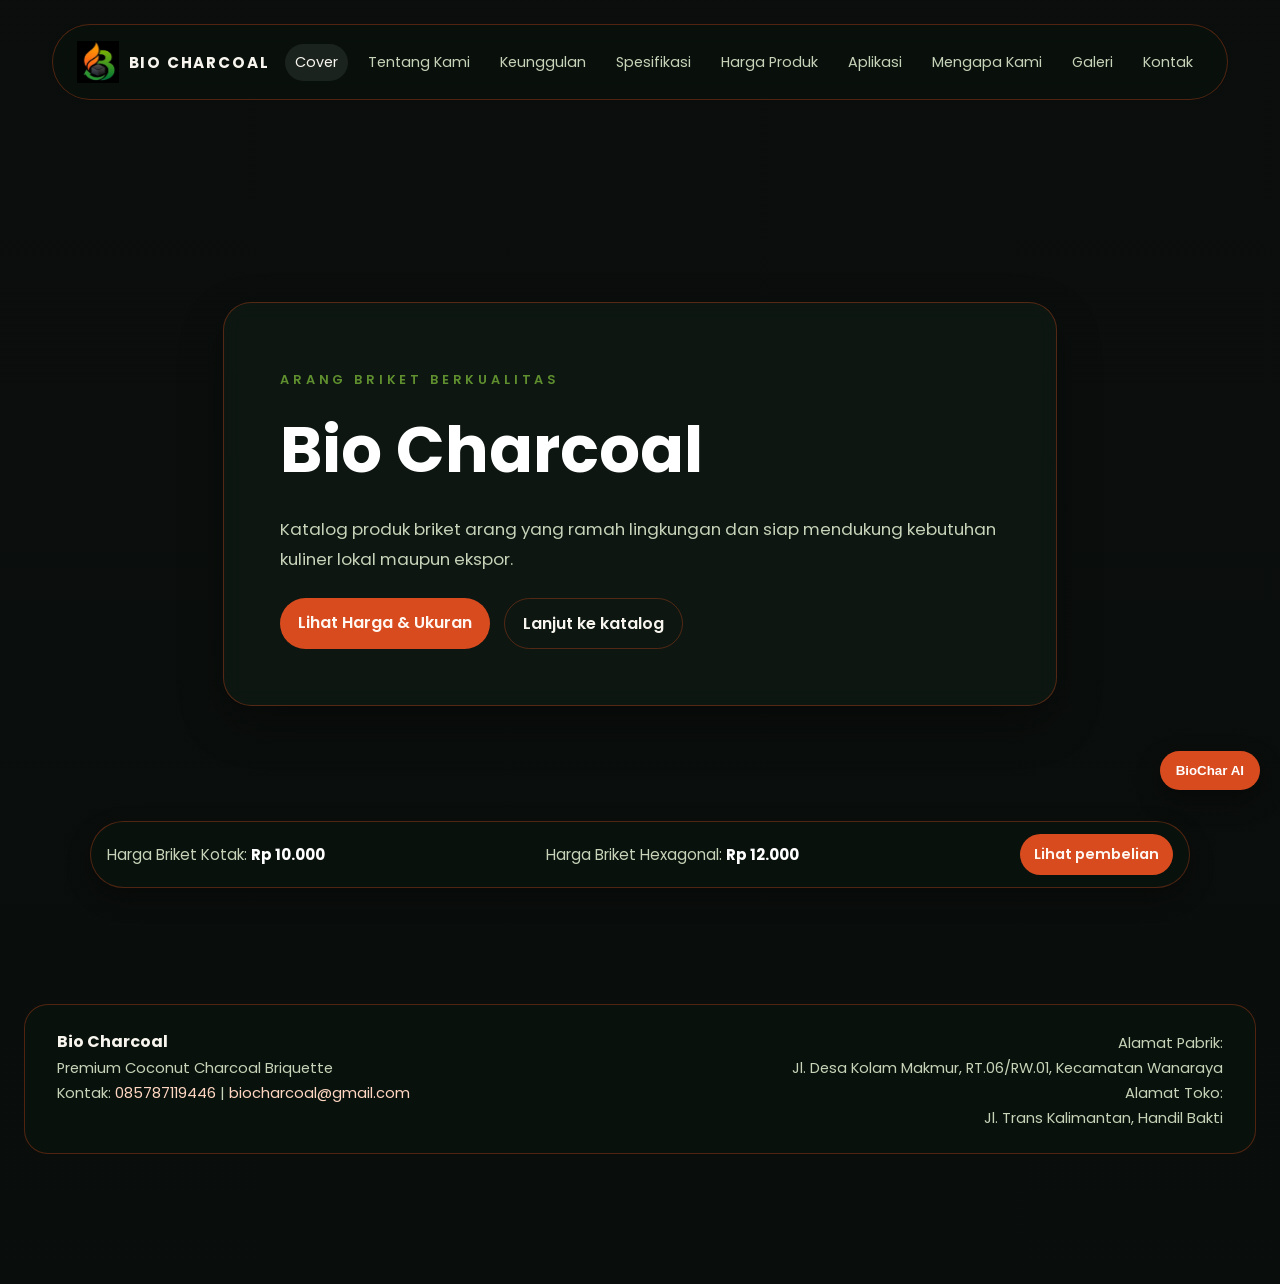
==== commit f7cf12d9: "Jelaskan Perubahan" ====
--- a/index.html
+++ b/index.html
@@ -13,7 +13,7 @@
     <div class="page-shell">
       <header class="topbar">
         <a class="brand" href="index.html">
-          <img src="assets/logo.svg" alt="Logo Bio Charcoal" />
+          <img src="assets/New Logo.svg/WhatsApp Image 2026-07-18 at 22.20.50.jpeg" alt="Logo Bio Charcoal" />
           <span>Bio Charcoal</span>
         </a>
         <nav class="main-nav">
@@ -21,6 +21,7 @@
           <a href="tentang.html">Tentang Kami</a>
           <a href="keunggulan.html">Keunggulan</a>
           <a href="spesifikasi.html">Spesifikasi</a>
+          <a href="harga.html">Harga Produk</a>
           <a href="aplikasi.html">Aplikasi</a>
           <a href="mengapa.html">Mengapa Kami</a>
           <a href="galeri.html">Galeri</a>
@@ -37,7 +38,7 @@
               Katalog produk briket arang yang ramah lingkungan dan siap mendukung kebutuhan kuliner lokal maupun ekspor.
             </p>
             <div class="actions">
-              <a class="btn btn-primary" href="spesifikasi.html">Lihat Harga & Ukuran</a>
+              <a class="btn btn-primary" href="harga.html">Lihat Harga & Ukuran</a>
               <a class="btn btn-secondary" href="tentang.html">Lanjut ke katalog</a>
             </div>
           </div>
@@ -50,8 +51,10 @@
           <p>Kontak: <a href="https://wa.me/6285787119446" target="_blank" rel="noopener">085787119446</a> | <a href="mailto:biocharcoal@gmail.com">biocharcoal@gmail.com</a></p>
         </div>
         <div class="footer-right">
-          <p>Alamat:</p>
+          <p>Alamat Pabrik:</p>
           <p>Jl. Desa Kolam Makmur, RT.06/RW.01, Kecamatan Wanaraya</p>
+          <p>Alamat Toko:</p>
+          <p>Jl. Trans Kalimantan, Handil Bakti</p>
         </div>
       </footer>
     </div>
--- a/style.css
+++ b/style.css
@@ -23,6 +23,139 @@
   padding-bottom: 90px;
 }
 
+.bc-ai-widget {
+  position: fixed;
+  right: var(--bc-ai-right, 20px);
+  bottom: var(--bc-ai-bottom, 110px);
+  z-index: 2000;
+  touch-action: none;
+  user-select: none;
+}
+
+.bc-ai-widget.dragging {
+  cursor: grabbing;
+}
+
+.bc-ai-fab {
+  border: none;
+  border-radius: 999px;
+  padding: 12px 16px;
+  background: var(--accent);
+  color: #fff;
+  font-weight: 700;
+  cursor: pointer;
+  box-shadow: 0 10px 24px rgba(0,0,0,0.35);
+  touch-action: manipulation;
+}
+
+.bc-ai-panel {
+  position: absolute;
+  right: 0;
+  bottom: 64px;
+  width: min(360px, calc(100vw - 24px));
+  max-height: min(72vh, 420px);
+  background: rgba(8, 14, 10, 0.97);
+  border: 1px solid var(--border);
+  border-radius: 18px;
+  display: none;
+  flex-direction: column;
+  overflow: hidden;
+  box-shadow: 0 16px 36px rgba(0,0,0,0.35);
+  transition: max-height 0.2s ease, transform 0.2s ease;
+}
+
+.bc-ai-panel.open {
+  display: flex;
+}
+
+body.bc-ai-keyboard-open .bc-ai-widget {
+  bottom: calc(var(--bc-ai-bottom, 110px) + var(--bc-ai-keyboard-offset, 0px));
+}
+
+body.bc-ai-keyboard-open .bc-ai-panel {
+  bottom: calc(64px + var(--bc-ai-keyboard-offset, 0px));
+  max-height: min(56vh, calc(100vh - 120px - var(--bc-ai-keyboard-offset, 0px)));
+}
+
+.bc-ai-header {
+  display: flex;
+  justify-content: space-between;
+  align-items: center;
+  padding: 10px 12px;
+  background: rgba(255,255,255,0.08);
+}
+
+.bc-ai-close {
+  border: none;
+  background: transparent;
+  color: #fff;
+  font-size: 1.2rem;
+  cursor: pointer;
+}
+
+.bc-ai-messages {
+  padding: 12px;
+  display: flex;
+  flex-direction: column;
+  gap: 8px;
+  max-height: 240px;
+  overflow-y: auto;
+}
+
+.bc-ai-row {
+  padding: 8px 10px;
+  border-radius: 10px;
+  line-height: 1.5;
+  font-size: 0.92rem;
+}
+
+.bc-ai-row.user {
+  align-self: flex-end;
+  background: rgba(216, 75, 31, 0.25);
+}
+
+.bc-ai-row.assistant {
+  align-self: flex-start;
+  background: rgba(95, 143, 46, 0.2);
+}
+
+.bc-ai-form {
+  display: flex;
+  gap: 8px;
+  padding: 10px;
+  border-top: 1px solid rgba(255,255,255,0.08);
+}
+
+.bc-ai-input {
+  flex: 1;
+  border: 1px solid var(--border);
+  border-radius: 999px;
+  background: rgba(255,255,255,0.06);
+  color: var(--text);
+  padding: 10px 12px;
+}
+
+.bc-ai-send {
+  border: none;
+  border-radius: 999px;
+  background: var(--accent-2);
+  color: #fff;
+  padding: 10px 12px;
+  cursor: pointer;
+}
+
+.consultation-bar {
+  display: flex;
+  justify-content: center;
+  gap: 10px;
+  flex-wrap: wrap;
+  margin-bottom: 16px;
+}
+
+.consultation-bar .btn {
+  padding: 10px 16px;
+}
+
 img {
   max-width: 100%;
   display: block;
@@ -81,8 +214,34 @@
   font-size: 0.9rem;
 }
 
+.main-nav a.nav-price {
+  display: inline-flex;
+  align-items: center;
+  gap: 8px;
+  padding: 8px 12px;
+  border: 1px solid rgba(255,255,255,0.16);
+  background: linear-gradient(135deg, rgba(255,255,255,0.12), rgba(255,255,255,0.04));
+  color: #fff;
+  font-weight: 600;
+  white-space: nowrap;
+}
+
+.main-nav a.nav-price span {
+  color: var(--accent-2);
+  font-size: 0.73rem;
+  text-transform: uppercase;
+  letter-spacing: 0.16em;
+}
+
+.main-nav a.nav-price strong {
+  color: #fff;
+  font-size: 0.9rem;
+}
+
 .main-nav a:hover,
-.main-nav a.active {
+.main-nav a.active,
+.main-nav a.nav-price:hover,
+.main-nav a.nav-price.active {
   color: var(--text);
   background: rgba(255,255,255,0.08);
 }
@@ -454,15 +613,45 @@
   text-align: center;
   font-weight: 600;
   color: #f7e6d8;
+  align-items: center;
+  justify-content: center;
+}
+
+.mini-card img {
+  width: 100%;
+  height: 120px;
+  object-fit: cover;
+  border-radius: 16px;
+  margin-top: 8px;
+  border: 1px solid rgba(255,255,255,0.12);
 }
 
 .gallery-item {
-  min-height: 130px;
-  display: flex;
-  align-items: center;
-  justify-content: center;
+  min-height: 220px;
+  display: flex;
+  flex-direction: column;
+  align-items: center;
+  justify-content: flex-start;
   color: #f7e6d8;
   font-weight: 600;
+  overflow: hidden;
+  padding: 14px;
+}
+
+.gallery-label {
+  margin-bottom: 10px;
+  text-transform: uppercase;
+  letter-spacing: 0.16em;
+  font-size: 0.8rem;
+  color: var(--accent-2);
+}
+
+.gallery-item img {
+  width: 100%;
+  height: 150px;
+  object-fit: cover;
+  border-radius: 16px;
+  border: 1px solid rgba(255,255,255,0.12);
 }
 
 .contact-list {
